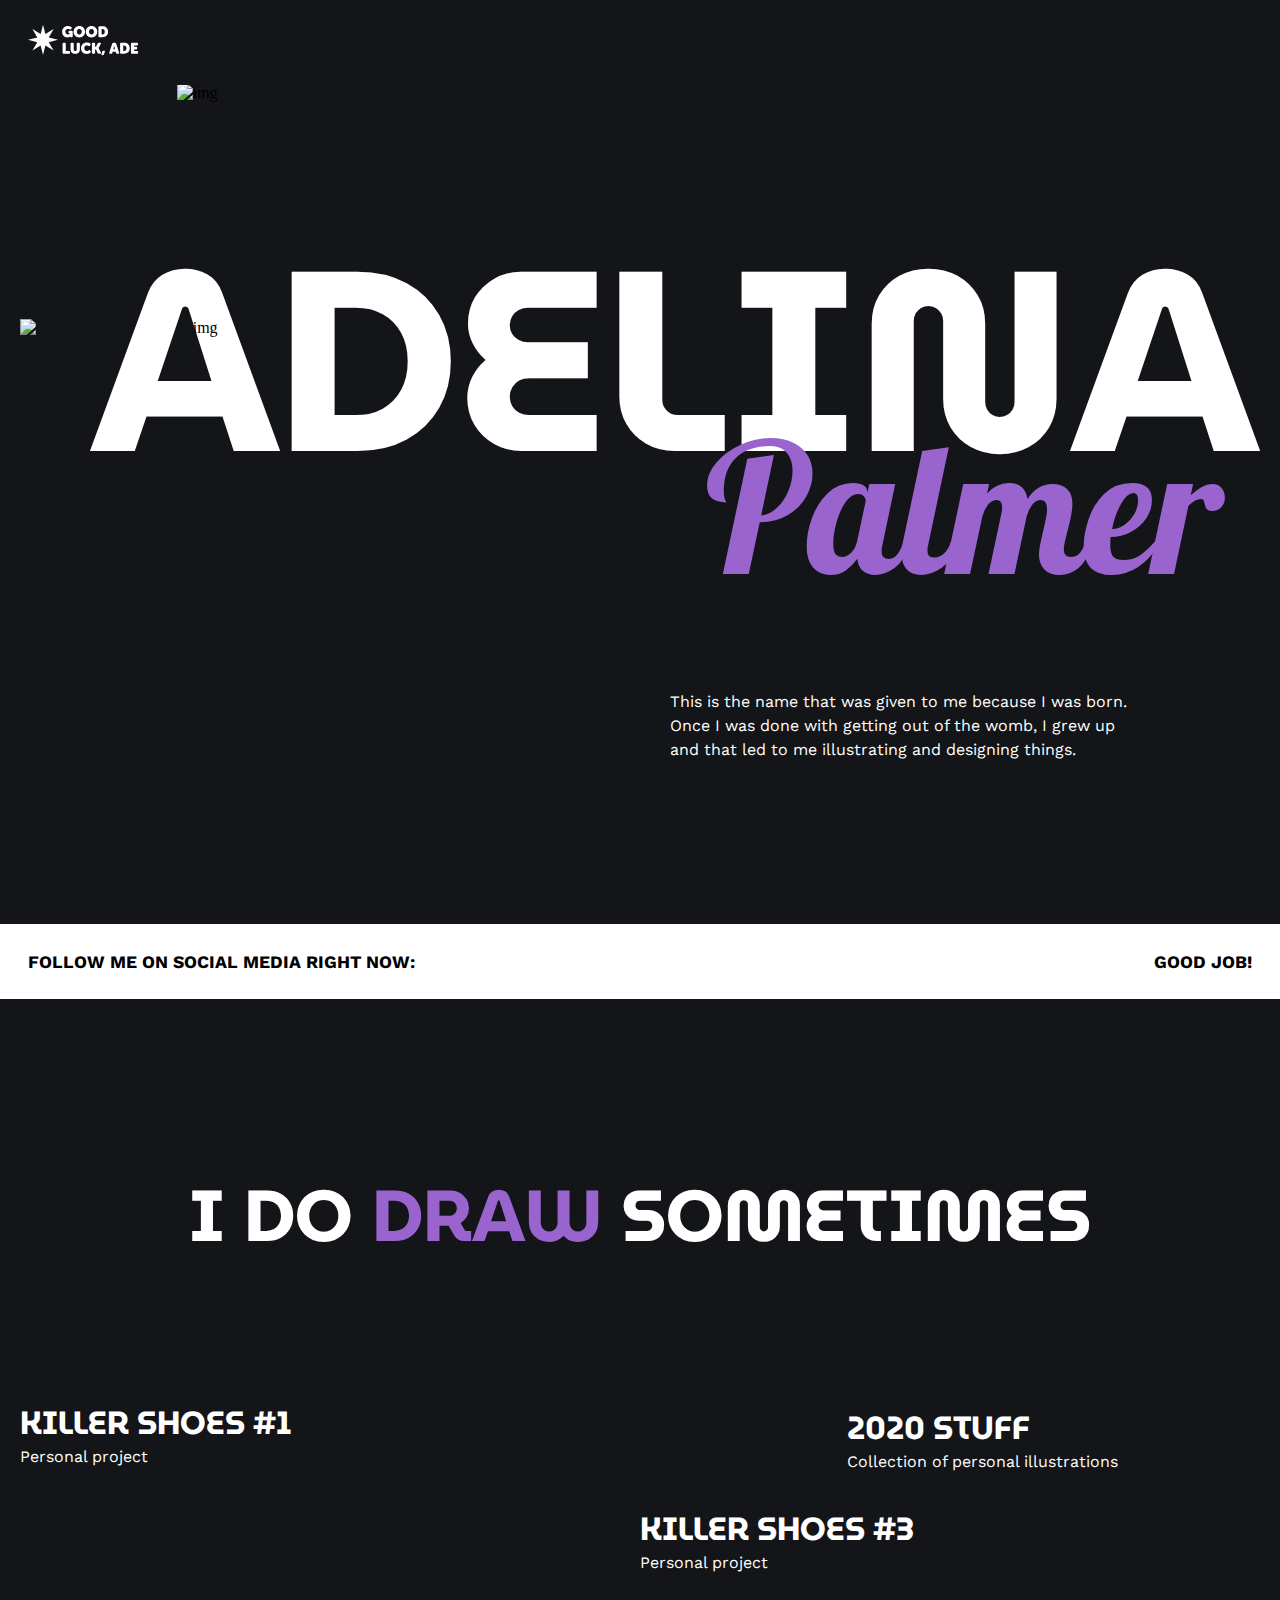
==== Adelina/index.html @ a0f11a7c "Started making the gallery." ====
<!DOCTYPE html>
<html lang="en">
<head>
    <meta charset="UTF-8">
    <meta http-equiv="X-UA-Compatible" content="IE=edge">
    <meta name="viewport" content="width=device-width, initial-scale=1.0">

    <link rel="preconnect" href="https://fonts.googleapis.com">
    <link rel="preconnect" href="https://fonts.gstatic.com" crossorigin>
    <link href="https://fonts.googleapis.com/css2?family=MuseoModerno:wght@900&family=Work+Sans:wght@400;800&family=Lobster&display=swap" rel="stylesheet">

    <script src="https://kit.fontawesome.com/3bc34ec08d.js" crossorigin="anonymous"></script>
    <link rel="stylesheet" href="./styles/main.css">

    <title>Adelina</title>
</head>
<body>
    <header class="header">
        <section class="logo__container">
            <a class="logo__link" href="#">
                <img class="logo" src="./images/logo.svg" alt="logo">
            </a>
        </section>
    </header>
    <main class="main">
        <section class="intro">
            <img class="intro__image" src="https://assets.zyrosite.com/cdn-cgi/image/format=auto,w=861,h=915,fit=scale-down/adelinaposca/commitee-01-AQEjjOBZzGh5oE4w.png" alt="img">
            <h1 class="intro__title">ADELINA</h1>
            <img class="intro__label" src="https://assets.zyrosite.com/adelinaposca/illustrator-A85llvKEW3i1n9kZ.svg" alt="img">
            <h3 class="intro__title-sub">Palmer</h3>
            <p class="intro__text">This is the name that was given to me because I was born. Once I was done with getting out of the womb, I grew up and that led to me illustrating and designing things. </p>
        </section>
        <section class="social">
            <div class="social__container">
                <span class="social__text">
                    Follow me on social media right now:
                    <div class="social__icons">
                        <a class="social__link" href="https://www.twitter.com" target="_blank">
                            <i class="social__icon fa-brands fa-twitter"></i>
                        </a>
                        <a class="social__link" href="https://www.facebook.com" target="_blank">
                            <i class="social__icon fa-brands fa-facebook"></i>
                        </a>
                        <a class="social__link" href="https://www.instagram.com" target="_blank">
                            <i class="social__icon fa-brands fa-instagram"></i>
                        </a>
                    </div>
                </span>
                <span class="social__text">
                    Good job!
                </span>
            </div>
        </section>
        <section class="gallery">
            <div class="gallery__container">
                <h3 class="gallery__title">
                    I do <span class="highlight">draw</span> sometimes
                </h3>
                <div class="gallery__grid">
                    <div class="gallery__image-container">
                        <img class="gallery__image" src="https://assets.zyrosite.com/cdn-cgi/image/format=auto,w=861,h=862,fit=scale-down/adelinaposca/2020-09-23-shoes3_batas1-YX4LL6eb8ZUrlrK1.png" alt="">
                        <h4 class="gallery__image-title">
                            Killer shoes #1
                        </h4>
                        <span class="gallery__image-subtitle">
                            Personal project
                        </span>
                    </div>

                    <div class="gallery__image-container">
                        <img class="gallery__image" src="https://assets.zyrosite.com/cdn-cgi/image/format=auto,w=375,h=535,fit=scale-down/adelinaposca/2020-12-21_ugnes3-0.3x-YKbvwLe2P9HVz1la.png" alt="">
                        <h4 class="gallery__image-title">
                            2020 stuff
                        </h4>
                        <span class="gallery__image-subtitle">
                            Collection of personal illustrations
                        </span>
                    </div>

                    <div class="gallery__image-container">
                        <img class="gallery__image" src="https://assets.zyrosite.com/cdn-cgi/image/format=auto,w=656,h=654,fit=scale-down/adelinaposca/2020-09-23-shoes-_batas3-dWx99ZXZJESo0kQq.png" alt="">
                        <h4 class="gallery__image-title">
                            Killer shoes #3
                        </h4>
                        <span class="gallery__image-subtitle">
                            Personal project
                        </span>
                    </div>
                </div>
            </div>
        </section>
    </main>
</body>
</html>
---- Adelina/styles/main.css ----
* {
  -webkit-box-sizing: border-box;
          box-sizing: border-box;
  padding: 0px;
  margin: 0px;
}

body {
  background-color: #141518;
}

.highlight {
  color: #9a64ce;
}

.header {
  width: 100%;
  position: fixed;
  top: 0;
  background-color: #141518;
  z-index: 10;
}

.main {
  margin: 84px 0 0;
}

.logo {
  width: 100%;
  height: 100%;
}

.logo__container {
  margin: 0 auto;
  padding: 1.5rem .5rem;
  max-width: 1240px;
  width: 100%;
}

.logo__link {
  display: block;
  height: auto;
  width: 111px;
}

.intro {
  max-width: 1240px;
  width: 100%;
  position: relative;
  text-align: center;
  margin: 0 0 20%;
}

@media (min-width: 1240px) {
  .intro {
    display: -ms-grid;
    display: grid;
    height: 680px;
    -ms-grid-columns: .2fr 1fr 1fr 1fr 1fr;
        grid-template-columns: .2fr 1fr 1fr 1fr 1fr;
    -ms-grid-rows: 1fr 1fr 1fr 1.2fr 2fr 1fr 1fr 1fr;
        grid-template-rows: 1fr 1fr 1fr 1.2fr 2fr 1fr 1fr 1fr;
    margin: 0 auto;
  }
}

.intro__image {
  display: block;
  width: 80vw;
  margin: 0 auto;
}

@media (min-width: 1240px) {
  .intro__image {
    width: auto;
    height: 100%;
    -ms-grid-row: 1;
    -ms-grid-row-span: 8;
    -ms-grid-column: 1;
    -ms-grid-column-span: 2;
    grid-area: 1 / 1 / 9 / 3;
  }
}

.intro__title {
  display: inline-block;
  color: #fff;
  position: relative;
  font-family: "MuseoModerno", display;
  font-size: 4rem;
  text-align: center;
  line-height: 1.225;
}

.intro__title:after {
  content: "";
  display: block;
  width: 90px;
  height: 90px;
  position: absolute;
  top: 0%;
  right: -10%;
  background-image: url("https://assets.zyrosite.com/adelinaposca/illustrator-A85llvKEW3i1n9kZ.svg");
  background-size: 90px;
  background-repeat: no-repeat;
}

@media (min-width: 1240px) {
  .intro__title {
    font-size: 16rem;
    -ms-grid-row: 2;
    -ms-grid-row-span: 4;
    -ms-grid-column: 1;
    -ms-grid-column-span: 5;
    grid-area: 2 / 1 / 6 / 6;
    text-align: right;
    line-height: initial;
  }
  .intro__title:after {
    display: none;
  }
}

.intro__title-sub {
  font-size: 4.5rem;
  font-family: "Lobster", cursive;
  font-weight: 400;
  color: #9a64ce;
  text-align: center;
  line-height: 1.225;
  z-index: 2;
}

@media (min-width: 1240px) {
  .intro__title-sub {
    font-size: 11.225rem;
    -ms-grid-row: 5;
    -ms-grid-row-span: 2;
    -ms-grid-column: 4;
    -ms-grid-column-span: 2;
    grid-area: 5 / 4 / 7 / 6;
    line-height: initial;
  }
}

.intro__label {
  display: none;
  z-index: 2;
}

@media (min-width: 1240px) {
  .intro__label {
    display: block;
    height: 75px;
    -ms-grid-row: 4;
    -ms-grid-row-span: 1;
    -ms-grid-column: 1;
    -ms-grid-column-span: 2;
    grid-area: 4 / 1 / 5 / 3;
    -ms-flex-item-align: end;
        -ms-grid-row-align: end;
        align-self: end;
  }
}

.intro__text {
  width: 90%;
  position: relative;
  font-family: "Work Sans", sans-serif;
  color: #fff;
  line-height: 1.5;
  -ms-grid-row: 8;
  -ms-grid-row-span: 1;
  -ms-grid-column: 4;
  -ms-grid-column-span: 2;
  grid-area: 8 / 4 / 9 / 6;
  text-align: center;
  margin: 3rem auto 0;
}

@media (min-width: 1240px) {
  .intro__text {
    width: 80%;
    text-align: initial;
    margin: initial;
  }
}

.intro__text:after {
  content: "";
  display: block;
  width: 60px;
  height: 60px;
  position: absolute;
  bottom: calc(-3rem - 60px);
  right: 50%;
  -webkit-transform: translate(50%, 0);
          transform: translate(50%, 0);
  background-image: url("https://assets.zyrosite.com/adelinaposca/star-YNqoo45262c07xWO.svg");
  background-size: 60px;
  background-repeat: no-repeat;
}

@media (min-width: 1240px) {
  .intro__text:after {
    bottom: 10%;
    right: -17%;
    -webkit-transform: initial;
            transform: initial;
  }
}

.social {
  background-color: #fff;
  margin: 10rem 0 5rem 0;
}

.social__container {
  display: -webkit-box;
  display: -ms-flexbox;
  display: flex;
  -webkit-box-pack: center;
      -ms-flex-pack: center;
          justify-content: center;
  -webkit-box-align: center;
      -ms-flex-align: center;
          align-items: center;
  -webkit-box-pack: justify;
      -ms-flex-pack: justify;
          justify-content: space-between;
  -webkit-box-orient: vertical;
  -webkit-box-direction: normal;
      -ms-flex-direction: column;
          flex-direction: column;
  width: 100%;
  max-width: 1240px;
  margin: 0 auto;
  padding: 1.725rem 0;
}

@media (min-width: 768px) {
  .social__container {
    -webkit-box-align: initial;
        -ms-flex-align: initial;
            align-items: initial;
    -webkit-box-orient: initial;
    -webkit-box-direction: initial;
        -ms-flex-direction: initial;
            flex-direction: initial;
    padding: 1.725rem .5rem;
  }
}

.social__text {
  text-transform: uppercase;
  font-family: "Work Sans", sans-serif;
  font-size: 1.1rem;
  font-weight: bold;
  text-align: center;
}

@media (min-width: 768px) {
  .social__text {
    text-align: initial;
  }
}

.social__icons {
  display: -webkit-box;
  display: -ms-flexbox;
  display: flex;
  -webkit-box-pack: center;
      -ms-flex-pack: center;
          justify-content: center;
  gap: 1.725rem;
  margin: 2rem 0;
}

@media (min-width: 768px) {
  .social__icons {
    display: -webkit-inline-box;
    display: -ms-inline-flexbox;
    display: inline-flex;
    margin: 0 0 0 1.725rem;
  }
}

.social__link {
  color: #141518;
  -webkit-transition: .5s ease-in-out;
  transition: .5s ease-in-out;
}

.social__link:hover {
  color: #424650;
}

.gallery {
  margin: 10rem 0 2.5rem 0;
}

.gallery__container {
  width: 100%;
  max-width: 1240px;
  margin: 0 auto;
}

.gallery__title {
  color: #fff;
  font-family: "MuseoModerno", display;
  text-transform: uppercase;
  font-size: 2rem;
  text-align: center;
  position: relative;
}

@media (min-width: 768px) {
  .gallery__title {
    font-size: 4.5rem;
  }
}

.gallery__title:after {
  content: "";
  display: block;
  width: 130px;
  height: 62px;
  margin: 0 auto;
  background-image: url("https://assets.zyrosite.com/adelinaposca/wow-AVLBBqgLerc4oP1J.svg");
  background-size: 130px;
  background-repeat: no-repeat;
}

@media (min-width: 768px) {
  .gallery__title:after {
    position: absolute;
    bottom: -19%;
    right: 7%;
    margin: initial;
  }
}

.gallery__grid {
  display: -ms-grid;
  display: grid;
  -ms-grid-columns: (1fr)[12];
      grid-template-columns: repeat(12, 1fr);
  -ms-grid-rows: .1fr 1fr 1fr .1fr 1fr 1fr 1fr 1fr;
      grid-template-rows: .1fr 1fr 1fr .1fr 1fr 1fr 1fr 1fr;
  margin: 6rem 0;
}

.gallery__image {
  width: 100%;
  height: auto;
}

.gallery__image-container:first-of-type {
  -ms-grid-row: 1;
  -ms-grid-row-span: 3;
  -ms-grid-column: 1;
  -ms-grid-column-span: 7;
  grid-area: 1 / 1 / 4 / 8;
  position: relative;
}

.gallery__image-container:first-of-type:after {
  content: "";
  display: block;
  width: 80px;
  height: 80px;
  position: absolute;
  top: 5%;
  right: 0%;
  -webkit-transform: translate(50%, 0);
          transform: translate(50%, 0);
  background-image: url("https://assets.zyrosite.com/adelinaposca/star-YNqoo45262c07xWO.svg");
  background-size: 80px;
  background-repeat: no-repeat;
}

.gallery__image-container:nth-of-type(2) {
  -ms-grid-row: 2;
  -ms-grid-row-span: 2;
  -ms-grid-column: 9;
  -ms-grid-column-span: 4;
  grid-area: 2 / 9 / 4 / 13;
}

.gallery__image-container:nth-of-type(3) {
  -ms-grid-row: 5;
  -ms-grid-row-span: 3;
  -ms-grid-column: 7;
  -ms-grid-column-span: 6;
  grid-area: 5 / 7 / 8 / 13;
}

.gallery__image-title {
  color: #fff;
  font-family: "MuseoModerno", display;
  text-transform: uppercase;
  font-size: 2rem;
  line-height: 1.5;
  margin: .725rem 0 0;
}

.gallery__image-subtitle {
  color: #fff;
  font-family: "Work Sans", sans-serif;
}
/*# sourceMappingURL=main.css.map */
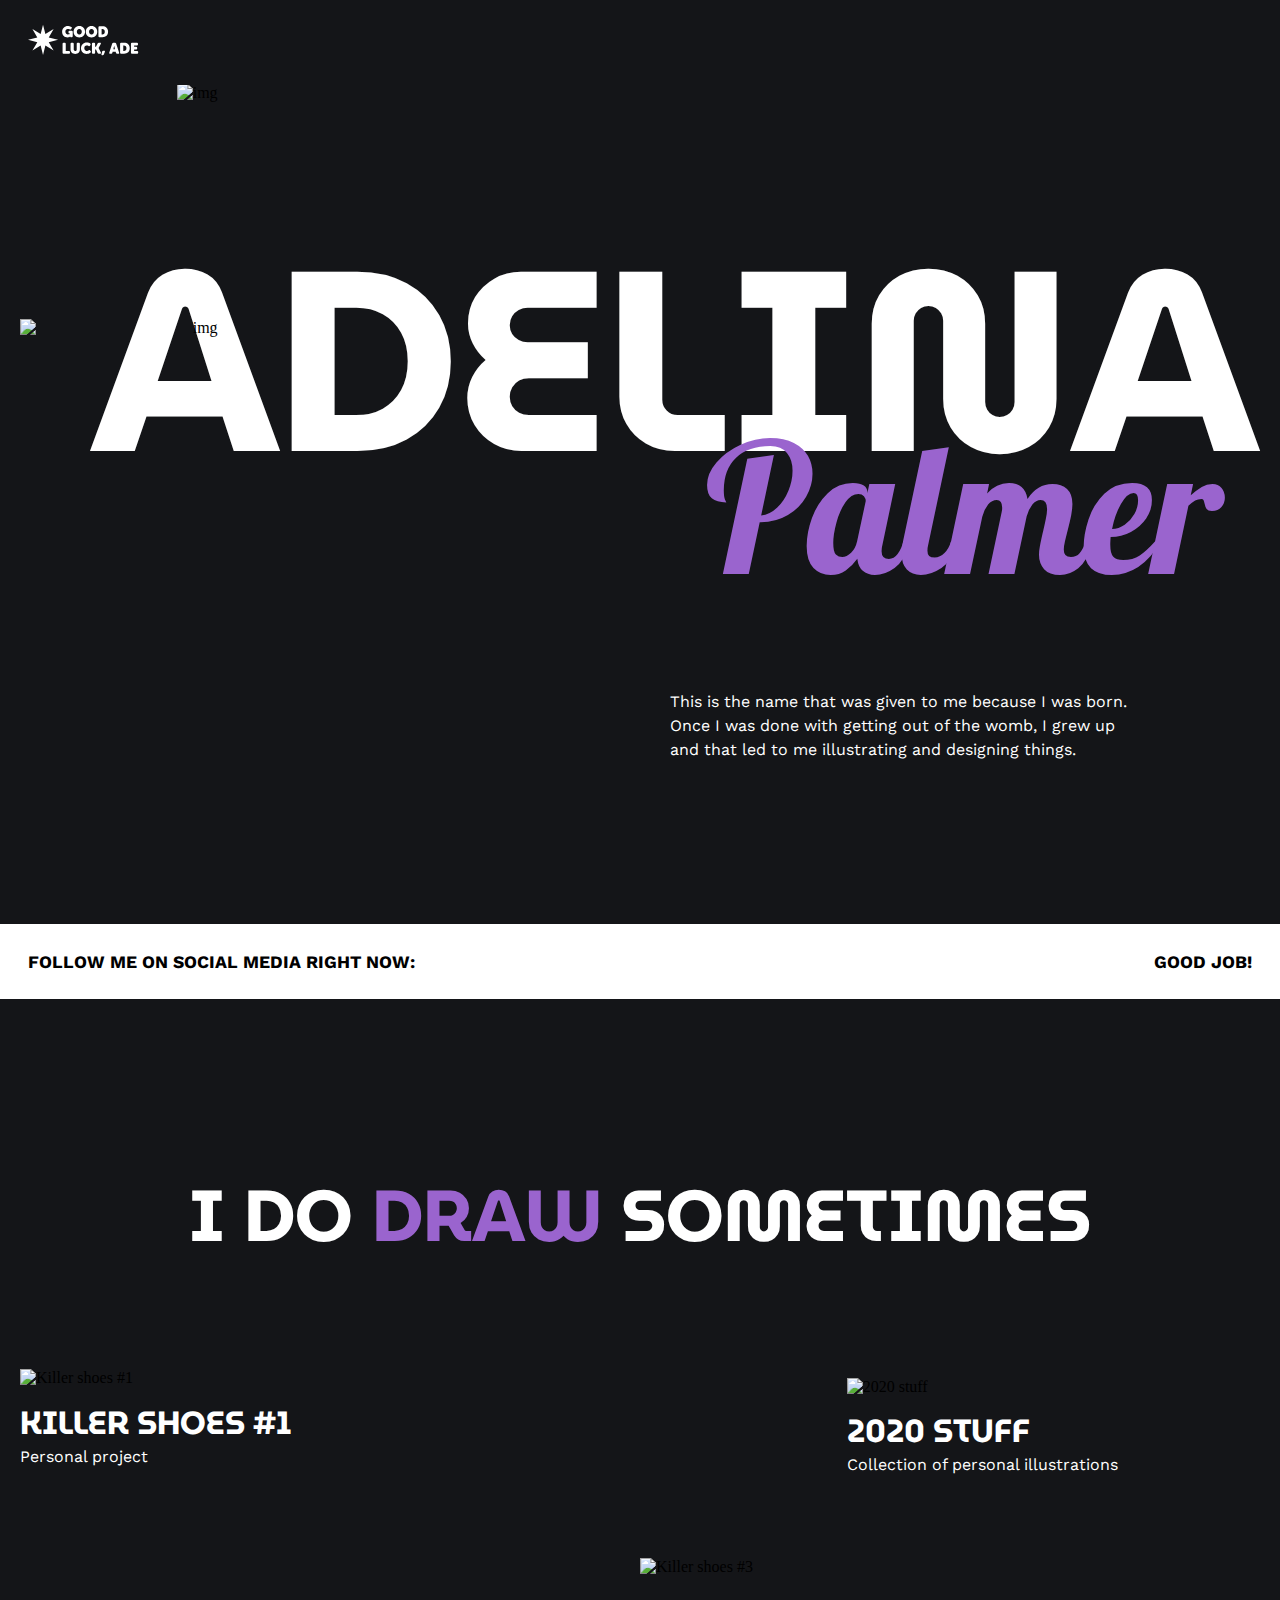
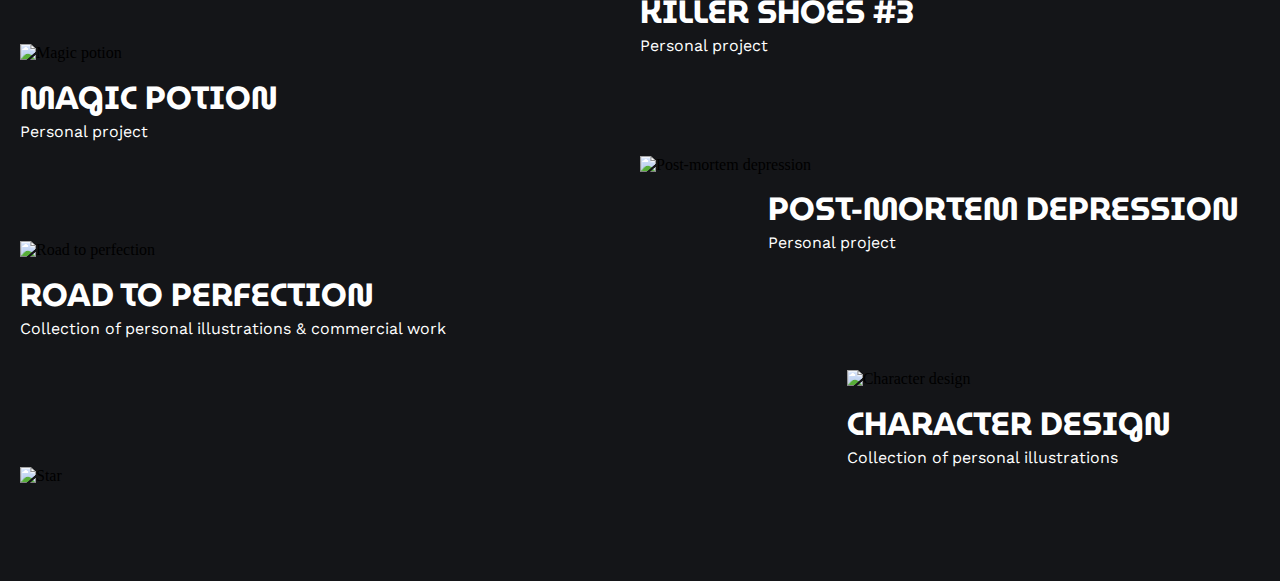
==== commit 89a654c4: "Finished the desktop gallery." ====
--- a/Adelina/index.html
+++ b/Adelina/index.html
@@ -58,7 +58,7 @@
                 </h3>
                 <div class="gallery__grid">
                     <div class="gallery__image-container">
-                        <img class="gallery__image" src="https://assets.zyrosite.com/cdn-cgi/image/format=auto,w=861,h=862,fit=scale-down/adelinaposca/2020-09-23-shoes3_batas1-YX4LL6eb8ZUrlrK1.png" alt="">
+                        <img class="gallery__image" src="https://assets.zyrosite.com/cdn-cgi/image/format=auto,w=861,h=862,fit=scale-down/adelinaposca/2020-09-23-shoes3_batas1-YX4LL6eb8ZUrlrK1.png" alt="Killer shoes #1">
                         <h4 class="gallery__image-title">
                             Killer shoes #1
                         </h4>
@@ -68,7 +68,7 @@
                     </div>
 
                     <div class="gallery__image-container">
-                        <img class="gallery__image" src="https://assets.zyrosite.com/cdn-cgi/image/format=auto,w=375,h=535,fit=scale-down/adelinaposca/2020-12-21_ugnes3-0.3x-YKbvwLe2P9HVz1la.png" alt="">
+                        <img class="gallery__image" src="https://assets.zyrosite.com/cdn-cgi/image/format=auto,w=375,h=535,fit=scale-down/adelinaposca/2020-12-21_ugnes3-0.3x-YKbvwLe2P9HVz1la.png" alt="2020 stuff">
                         <h4 class="gallery__image-title">
                             2020 stuff
                         </h4>
@@ -78,7 +78,7 @@
                     </div>
 
                     <div class="gallery__image-container">
-                        <img class="gallery__image" src="https://assets.zyrosite.com/cdn-cgi/image/format=auto,w=656,h=654,fit=scale-down/adelinaposca/2020-09-23-shoes-_batas3-dWx99ZXZJESo0kQq.png" alt="">
+                        <img class="gallery__image" src="https://assets.zyrosite.com/cdn-cgi/image/format=auto,w=656,h=654,fit=scale-down/adelinaposca/2020-09-23-shoes-_batas3-dWx99ZXZJESo0kQq.png" alt="Killer shoes #3">
                         <h4 class="gallery__image-title">
                             Killer shoes #3
                         </h4>
@@ -86,6 +86,48 @@
                             Personal project
                         </span>
                     </div>
+
+                    <div class="gallery__image-container">
+                        <img class="gallery__image" src="https://assets.zyrosite.com/cdn-cgi/image/format=auto,w=656,h=657,fit=scale-down/adelinaposca/ranka-m7VZZWz5Q5CQRzzj.png" alt="Magic potion">
+                        <h4 class="gallery__image-title">
+                            Magic potion
+                        </h4>
+                        <span class="gallery__image-subtitle">
+                            Personal project
+                        </span>
+                    </div>
+
+                    <div class="gallery__image-container">
+                        <img class="gallery__image" src="https://assets.zyrosite.com/cdn-cgi/image/format=auto,w=656,h=655,fit=scale-down/adelinaposca/postmortem1-dJoOOXpoLyhGKWNK.png" alt="Post-mortem depression">
+                        <h4 class="gallery__image-title">
+                            Post-mortem depression
+                        </h4>
+                        <span class="gallery__image-subtitle">
+                            Personal project
+                        </span>
+                    </div>
+
+                    <div class="gallery__image-container">
+                        <img class="gallery__image" src="https://assets.zyrosite.com/cdn-cgi/image/format=auto,w=861,h=1030,fit=scale-down/adelinaposca/perfection-01-m2WPPvLj2rt9MrW3.png" alt="Road to perfection">
+                        <h4 class="gallery__image-title">
+                            Road to perfection
+                        </h4>
+                        <span class="gallery__image-subtitle">
+                            Collection of personal illustrations & commercial work
+                        </span>
+                    </div>
+
+                    <div class="gallery__image-container">
+                        <img class="gallery__image" src="https://assets.zyrosite.com/cdn-cgi/image/format=auto,w=375,h=375,fit=scale-down/adelinaposca/2019-11-04-horny-AoPQQOjeXbhOEXM6.png" alt="Character design">
+                        <h4 class="gallery__image-title">
+                            Character design
+                        </h4>
+                        <span class="gallery__image-subtitle">
+                            Collection of personal illustrations
+                        </span>
+                    </div>
+
+                    <img class="gallery__image gallery__image--star" src="https://assets.zyrosite.com/adelinaposca/star-YNqoo45262c07xWO.svg" alt="Star">
                 </div>
             </div>
         </section>
--- a/Adelina/styles/main.css
+++ b/Adelina/styles/main.css
@@ -345,14 +345,26 @@
   display: grid;
   -ms-grid-columns: (1fr)[12];
       grid-template-columns: repeat(12, 1fr);
-  -ms-grid-rows: .1fr 1fr 1fr .1fr 1fr 1fr 1fr 1fr;
-      grid-template-rows: .1fr 1fr 1fr .1fr 1fr 1fr 1fr 1fr;
+  -ms-grid-rows: .1fr 1fr 1fr .1fr 1fr 1fr .3fr 1fr 1.5fr 1fr .125fr .1fr;
+      grid-template-rows: .1fr 1fr 1fr .1fr 1fr 1fr .3fr 1fr 1.5fr 1fr .125fr .1fr;
   margin: 6rem 0;
 }
 
 .gallery__image {
   width: 100%;
   height: auto;
+}
+
+.gallery__image--star {
+  width: 60px;
+  -ms-grid-row: 12;
+  -ms-grid-column: 1;
+  -ms-grid-column-span: 7;
+  grid-area: 12 / 1 / 12 / 8;
+}
+
+.gallery__image-container {
+  position: relative;
 }
 
 .gallery__image-container:first-of-type {
@@ -361,7 +373,6 @@
   -ms-grid-column: 1;
   -ms-grid-column-span: 7;
   grid-area: 1 / 1 / 4 / 8;
-  position: relative;
 }
 
 .gallery__image-container:first-of-type:after {
@@ -393,6 +404,118 @@
   -ms-grid-column: 7;
   -ms-grid-column-span: 6;
   grid-area: 5 / 7 / 8 / 13;
+}
+
+.gallery__image-container:nth-of-type(3):after {
+  content: "";
+  display: block;
+  width: 80px;
+  height: 80px;
+  position: absolute;
+  top: 0;
+  right: 12%;
+  -webkit-transform: translate(0, -50%);
+          transform: translate(0, -50%);
+  background-image: url("https://assets.zyrosite.com/adelinaposca/star-YNqoo45262c07xWO.svg");
+  background-size: 80px;
+  background-repeat: no-repeat;
+}
+
+.gallery__image-container:nth-of-type(4) {
+  -ms-grid-row: 6;
+  -ms-grid-row-span: 2;
+  -ms-grid-column: 1;
+  -ms-grid-column-span: 5;
+  grid-area: 6 / 1 / 8 / 6;
+}
+
+.gallery__image-container:nth-of-type(4):after {
+  content: "";
+  display: block;
+  width: 80px;
+  height: 80px;
+  position: absolute;
+  top: 5%;
+  right: 0%;
+  -webkit-transform: translate(50%, 0);
+          transform: translate(50%, 0);
+  background-image: url("https://assets.zyrosite.com/adelinaposca/star-YNqoo45262c07xWO.svg");
+  background-size: 80px;
+  background-repeat: no-repeat;
+}
+
+.gallery__image-container:nth-of-type(5) {
+  -ms-grid-row: 8;
+  -ms-grid-row-span: 2;
+  -ms-grid-column: 7;
+  -ms-grid-column-span: 6;
+  grid-area: 8 / 7 / 10 / 13;
+}
+
+.gallery__image-container:nth-of-type(5):after {
+  content: "";
+  display: block;
+  width: 35px;
+  height: 35px;
+  position: absolute;
+  top: 0%;
+  right: 4%;
+  -webkit-transform: translate(0, -50%);
+          transform: translate(0, -50%);
+  background-image: url("https://assets.zyrosite.com/adelinaposca/star-YNqoo45262c07xWO.svg");
+  background-size: 35px;
+  background-repeat: no-repeat;
+}
+
+.gallery__image-container:nth-of-type(5) .gallery__image-title,
+.gallery__image-container:nth-of-type(5) .gallery__image-subtitle {
+  padding: 0 0 0 8rem;
+}
+
+.gallery__image-container:nth-of-type(6) {
+  -ms-grid-row: 9;
+  -ms-grid-row-span: 2;
+  -ms-grid-column: 1;
+  -ms-grid-column-span: 7;
+  grid-area: 9 / 1 / 11 / 8;
+}
+
+.gallery__image-container:nth-of-type(6):before {
+  content: "";
+  display: block;
+  width: 80px;
+  height: 80px;
+  position: absolute;
+  top: 0%;
+  right: 8.7%;
+  -webkit-transform: translate(0, -50%);
+          transform: translate(0, -50%);
+  background-image: url("https://assets.zyrosite.com/adelinaposca/star-YNqoo45262c07xWO.svg");
+  background-size: 80px;
+  background-repeat: no-repeat;
+}
+
+.gallery__image-container:nth-of-type(6):after {
+  content: "";
+  display: block;
+  width: 180px;
+  height: 105px;
+  position: absolute;
+  bottom: 31%;
+  right: 0%;
+  -webkit-transform: translate(50%, 0);
+          transform: translate(50%, 0);
+  background-image: url("https://assets.zyrosite.com/adelinaposca/tellme-A85ljkXpjZcWB9LJ.svg");
+  background-size: 180px;
+  background-repeat: no-repeat;
+}
+
+.gallery__image-container:nth-of-type(7) {
+  -ms-grid-row: 10;
+  -ms-grid-row-span: 2;
+  -ms-grid-column: 9;
+  -ms-grid-column-span: 4;
+  grid-area: 10 / 9 / 12 / 13;
 }
 
 .gallery__image-title {
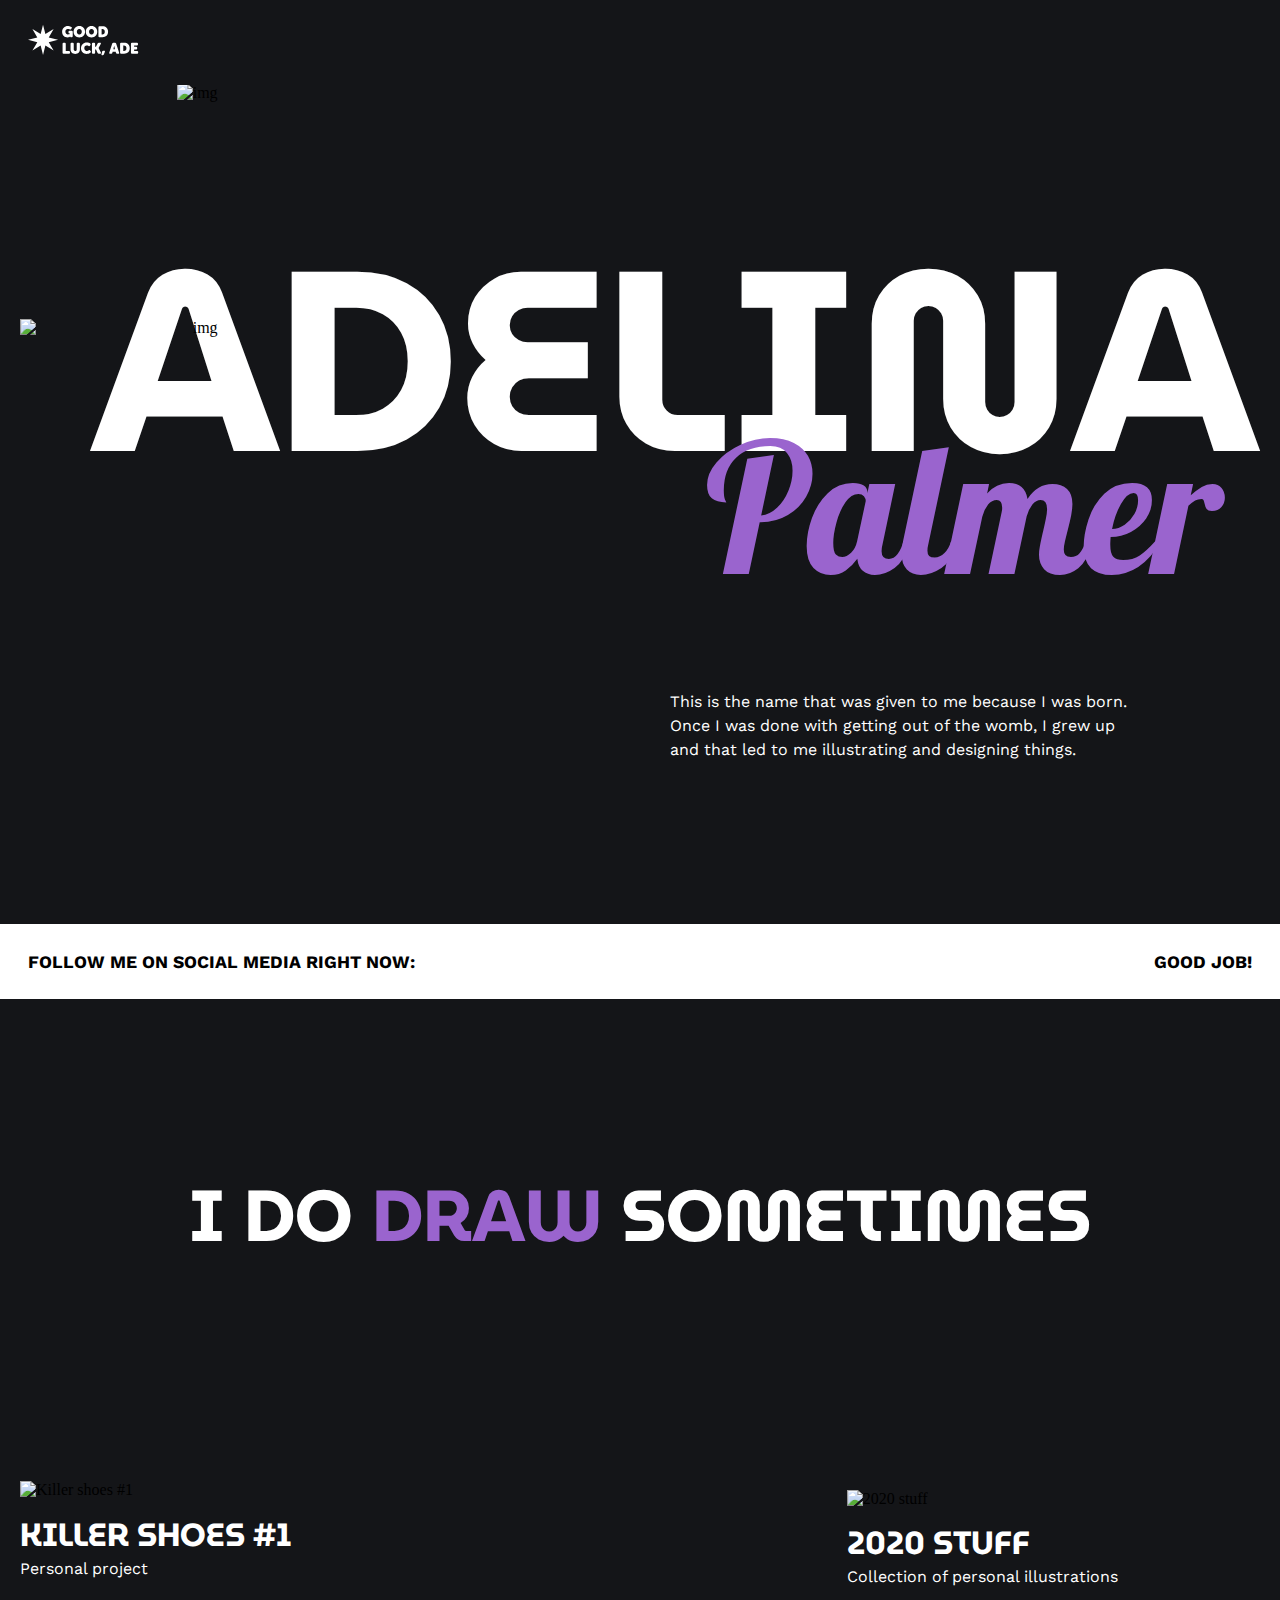
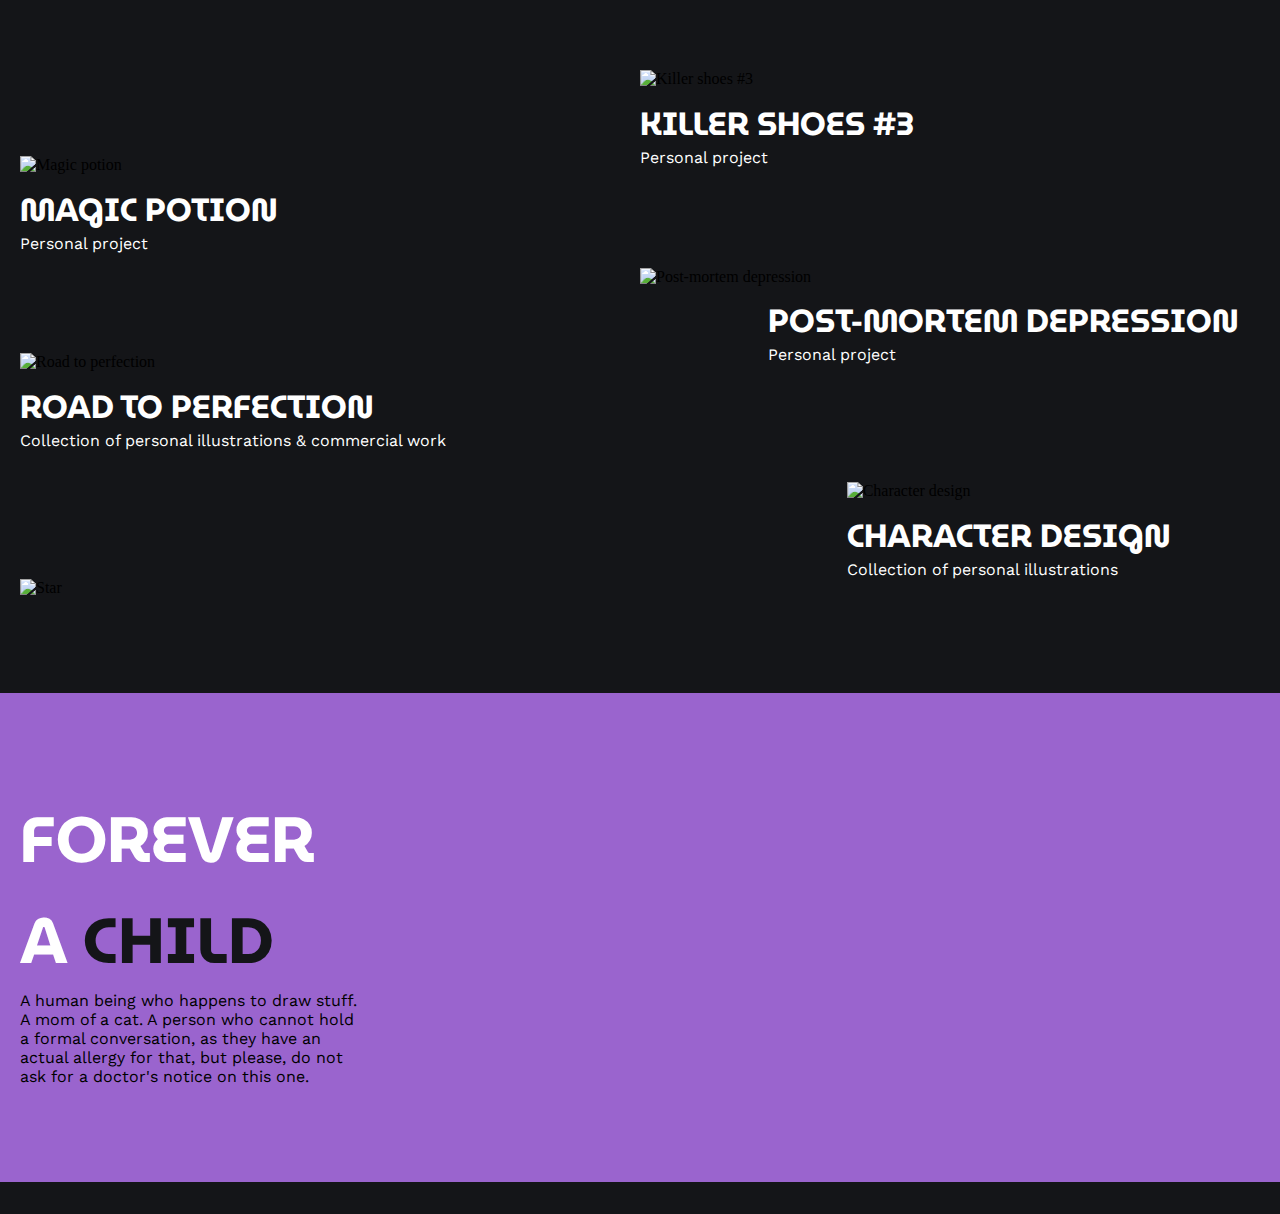
==== commit 5b1d25fa: "Made the gallery responsive and started working on the about section." ====
--- a/Adelina/index.html
+++ b/Adelina/index.html
@@ -131,6 +131,22 @@
                 </div>
             </div>
         </section>
+        <section class="about">
+            <div class="about-container">
+                <div class="about-me">
+                    <h2 class="about-me__title">
+                        Forever a <span class="highlight-black">child</span>
+                    </h2>
+                    <p class="about-me__desc">
+                        A human being who happens to draw stuff. 
+                        A mom of a cat. 
+                        A person who cannot hold a formal conversation, 
+                        as they have an actual allergy for that, 
+                        but please, do not ask for a doctor's notice on this one.
+                    </p>
+                </div>
+            </div>
+        </section>
     </main>
 </body>
 </html>--- a/Adelina/styles/main.css
+++ b/Adelina/styles/main.css
@@ -1,3 +1,21 @@
+.gallery__image-container:first-of-type:after, .gallery__image-container:nth-of-type(3):after, .gallery__image-container:nth-of-type(4):after, .gallery__image-container:nth-of-type(5):after, .gallery__image-container:nth-of-type(6):before, .intro__text:after {
+  content: "";
+  display: block;
+  position: absolute;
+  background-image: url("https://assets.zyrosite.com/adelinaposca/star-YNqoo45262c07xWO.svg");
+  background-repeat: no-repeat;
+}
+
+.gallery__image-container:first-of-type:after, .gallery__image-container:nth-of-type(3):after, .gallery__image-container:nth-of-type(4):after, .gallery__image-container:nth-of-type(5):after, .gallery__image-container:nth-of-type(6):before {
+  display: none;
+}
+
+@media (min-width: 1240px) {
+  .gallery__image-container:first-of-type:after, .gallery__image-container:nth-of-type(3):after, .gallery__image-container:nth-of-type(4):after, .gallery__image-container:nth-of-type(5):after, .gallery__image-container:nth-of-type(6):before {
+    display: block;
+  }
+}
+
 * {
   -webkit-box-sizing: border-box;
           box-sizing: border-box;
@@ -11,6 +29,10 @@
 
 .highlight {
   color: #9a64ce;
+}
+
+.highlight-black {
+  color: #141518;
 }
 
 .header {
@@ -187,18 +209,13 @@
 }
 
 .intro__text:after {
-  content: "";
-  display: block;
   width: 60px;
   height: 60px;
-  position: absolute;
   bottom: calc(-3rem - 60px);
   right: 50%;
   -webkit-transform: translate(50%, 0);
           transform: translate(50%, 0);
-  background-image: url("https://assets.zyrosite.com/adelinaposca/star-YNqoo45262c07xWO.svg");
   background-size: 60px;
-  background-repeat: no-repeat;
 }
 
 @media (min-width: 1240px) {
@@ -296,7 +313,13 @@
 }
 
 .gallery {
-  margin: 10rem 0 2.5rem 0;
+  margin: 2.5rem 0;
+}
+
+@media (min-width: 1240px) {
+  .gallery {
+    margin: 10rem 0 2.5rem 0;
+  }
 }
 
 .gallery__container {
@@ -312,6 +335,7 @@
   font-size: 2rem;
   text-align: center;
   position: relative;
+  padding: 0 0 7rem;
 }
 
 @media (min-width: 768px) {
@@ -323,17 +347,21 @@
 .gallery__title:after {
   content: "";
   display: block;
+  position: absolute;
+  background-image: url("https://assets.zyrosite.com/adelinaposca/wow-AVLBBqgLerc4oP1J.svg");
+  background-repeat: no-repeat;
   width: 130px;
   height: 62px;
-  margin: 0 auto;
-  background-image: url("https://assets.zyrosite.com/adelinaposca/wow-AVLBBqgLerc4oP1J.svg");
+  margin: 2rem auto;
   background-size: 130px;
-  background-repeat: no-repeat;
+  bottom: 0;
+  left: 50%;
+  -webkit-transform: translate(-50%, 0);
+          transform: translate(-50%, 0);
 }
 
 @media (min-width: 768px) {
   .gallery__title:after {
-    position: absolute;
     bottom: -19%;
     right: 7%;
     margin: initial;
@@ -341,13 +369,20 @@
 }
 
 .gallery__grid {
-  display: -ms-grid;
-  display: grid;
-  -ms-grid-columns: (1fr)[12];
-      grid-template-columns: repeat(12, 1fr);
-  -ms-grid-rows: .1fr 1fr 1fr .1fr 1fr 1fr .3fr 1fr 1.5fr 1fr .125fr .1fr;
-      grid-template-rows: .1fr 1fr 1fr .1fr 1fr 1fr .3fr 1fr 1.5fr 1fr .125fr .1fr;
-  margin: 6rem 0;
+  padding: 0 1rem;
+}
+
+@media (min-width: 1240px) {
+  .gallery__grid {
+    display: -ms-grid;
+    display: grid;
+    -ms-grid-columns: (1fr)[12];
+        grid-template-columns: repeat(12, 1fr);
+    -ms-grid-rows: .1fr 1fr 1fr .1fr 1fr 1fr .3fr 1fr 1.5fr 1fr .125fr .1fr;
+        grid-template-rows: .1fr 1fr 1fr .1fr 1fr 1fr .3fr 1fr 1.5fr 1fr .125fr .1fr;
+    margin: 6rem 0;
+    padding: 0;
+  }
 }
 
 .gallery__image {
@@ -365,6 +400,13 @@
 
 .gallery__image-container {
   position: relative;
+  margin: 0 0 5rem;
+}
+
+@media (min-width: 1240px) {
+  .gallery__image-container {
+    margin: 0;
+  }
 }
 
 .gallery__image-container:first-of-type {
@@ -376,18 +418,13 @@
 }
 
 .gallery__image-container:first-of-type:after {
-  content: "";
-  display: block;
   width: 80px;
   height: 80px;
-  position: absolute;
   top: 5%;
   right: 0%;
   -webkit-transform: translate(50%, 0);
           transform: translate(50%, 0);
-  background-image: url("https://assets.zyrosite.com/adelinaposca/star-YNqoo45262c07xWO.svg");
   background-size: 80px;
-  background-repeat: no-repeat;
 }
 
 .gallery__image-container:nth-of-type(2) {
@@ -407,18 +444,13 @@
 }
 
 .gallery__image-container:nth-of-type(3):after {
-  content: "";
-  display: block;
   width: 80px;
   height: 80px;
-  position: absolute;
   top: 0;
   right: 12%;
   -webkit-transform: translate(0, -50%);
           transform: translate(0, -50%);
-  background-image: url("https://assets.zyrosite.com/adelinaposca/star-YNqoo45262c07xWO.svg");
   background-size: 80px;
-  background-repeat: no-repeat;
 }
 
 .gallery__image-container:nth-of-type(4) {
@@ -430,18 +462,13 @@
 }
 
 .gallery__image-container:nth-of-type(4):after {
-  content: "";
-  display: block;
   width: 80px;
   height: 80px;
-  position: absolute;
   top: 5%;
   right: 0%;
   -webkit-transform: translate(50%, 0);
           transform: translate(50%, 0);
-  background-image: url("https://assets.zyrosite.com/adelinaposca/star-YNqoo45262c07xWO.svg");
   background-size: 80px;
-  background-repeat: no-repeat;
 }
 
 .gallery__image-container:nth-of-type(5) {
@@ -453,23 +480,20 @@
 }
 
 .gallery__image-container:nth-of-type(5):after {
-  content: "";
-  display: block;
   width: 35px;
   height: 35px;
-  position: absolute;
   top: 0%;
   right: 4%;
   -webkit-transform: translate(0, -50%);
           transform: translate(0, -50%);
-  background-image: url("https://assets.zyrosite.com/adelinaposca/star-YNqoo45262c07xWO.svg");
   background-size: 35px;
-  background-repeat: no-repeat;
-}
-
-.gallery__image-container:nth-of-type(5) .gallery__image-title,
-.gallery__image-container:nth-of-type(5) .gallery__image-subtitle {
-  padding: 0 0 0 8rem;
+}
+
+@media (min-width: 1240px) {
+  .gallery__image-container:nth-of-type(5) .gallery__image-title,
+  .gallery__image-container:nth-of-type(5) .gallery__image-subtitle {
+    padding: 0 0 0 8rem;
+  }
 }
 
 .gallery__image-container:nth-of-type(6) {
@@ -481,33 +505,34 @@
 }
 
 .gallery__image-container:nth-of-type(6):before {
-  content: "";
-  display: block;
   width: 80px;
   height: 80px;
-  position: absolute;
   top: 0%;
   right: 8.7%;
   -webkit-transform: translate(0, -50%);
           transform: translate(0, -50%);
-  background-image: url("https://assets.zyrosite.com/adelinaposca/star-YNqoo45262c07xWO.svg");
   background-size: 80px;
-  background-repeat: no-repeat;
 }
 
 .gallery__image-container:nth-of-type(6):after {
   content: "";
-  display: block;
+  display: none;
+  position: absolute;
+  background-image: url("https://assets.zyrosite.com/adelinaposca/tellme-A85ljkXpjZcWB9LJ.svg");
+  background-repeat: no-repeat;
   width: 180px;
   height: 105px;
-  position: absolute;
   bottom: 31%;
   right: 0%;
   -webkit-transform: translate(50%, 0);
           transform: translate(50%, 0);
-  background-image: url("https://assets.zyrosite.com/adelinaposca/tellme-A85ljkXpjZcWB9LJ.svg");
   background-size: 180px;
-  background-repeat: no-repeat;
+}
+
+@media (min-width: 1240px) {
+  .gallery__image-container:nth-of-type(6):after {
+    display: block;
+  }
 }
 
 .gallery__image-container:nth-of-type(7) {
@@ -522,13 +547,54 @@
   color: #fff;
   font-family: "MuseoModerno", display;
   text-transform: uppercase;
-  font-size: 2rem;
+  font-size: 1.5rem;
   line-height: 1.5;
   margin: .725rem 0 0;
+}
+
+@media (min-width: 768px) {
+  .gallery__image-title {
+    font-size: 2rem;
+  }
 }
 
 .gallery__image-subtitle {
   color: #fff;
   font-family: "Work Sans", sans-serif;
 }
+
+.about {
+  width: 100%;
+  background-color: #9a64ce;
+  margin: 2rem 0;
+  padding: 6rem 0;
+}
+
+.about-container {
+  display: -webkit-box;
+  display: -ms-flexbox;
+  display: flex;
+  width: 100%;
+  max-width: 1240px;
+  margin: 0 auto;
+  -webkit-box-pack: justify;
+      -ms-flex-pack: justify;
+          justify-content: space-between;
+}
+
+.about-me {
+  -ms-flex-preferred-size: 28%;
+      flex-basis: 28%;
+}
+
+.about-me__title {
+  color: #fff;
+  font-size: 4rem;
+  font-family: "MuseoModerno", display;
+  text-transform: uppercase;
+}
+
+.about-me__desc {
+  font-family: "Work Sans", sans-serif;
+}
 /*# sourceMappingURL=main.css.map */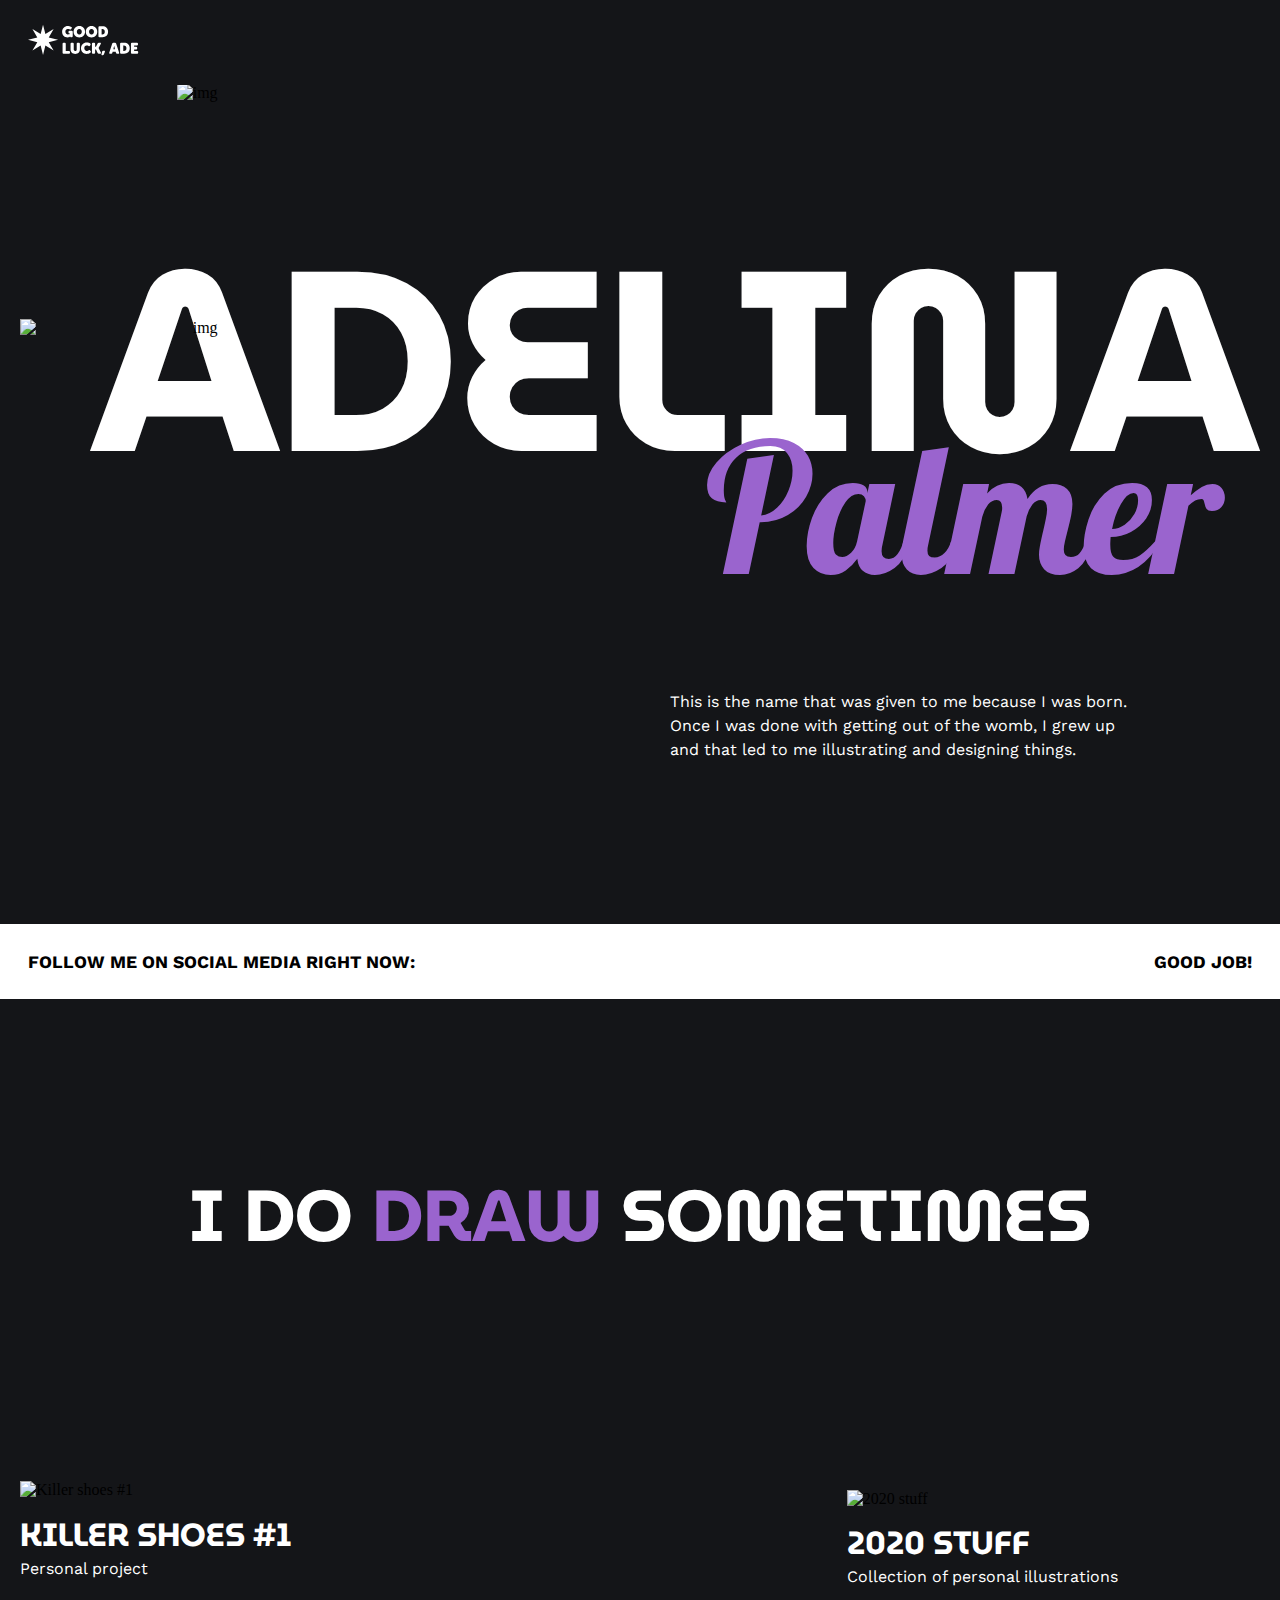
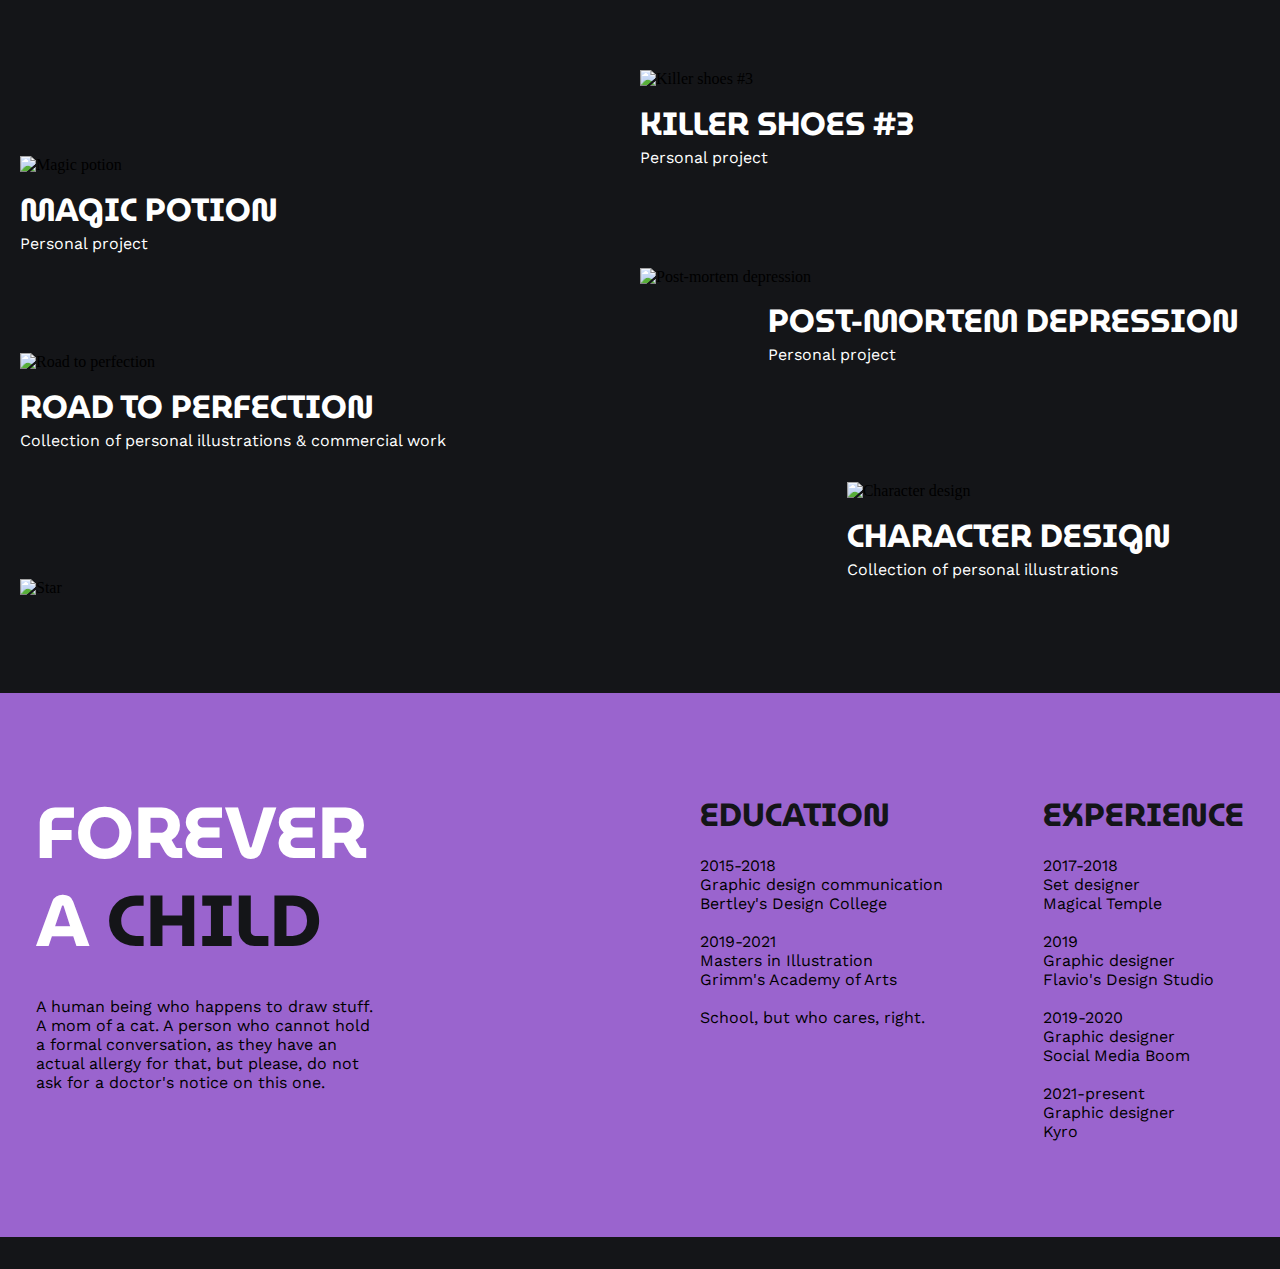
==== commit a1bc4556: "Finished the about section." ====
--- a/Adelina/index.html
+++ b/Adelina/index.html
@@ -145,6 +145,65 @@
                         but please, do not ask for a doctor's notice on this one.
                     </p>
                 </div>
+                <div class="about-container__inner">
+                    <div class="about-education">
+                        <h4 class="about-education__title">
+                            Education
+                        </h4>
+                        <p class="about-education__text">
+                            2015-2018
+                            <br>
+                            Graphic design communication
+                            <br>
+                            Bertley's Design College
+                            <br>
+                            <br>
+                            2019-2021
+                            <br>
+                            Masters in Illustration
+                            <br>
+                            Grimm's Academy of Arts
+                            <br>
+                            <br>
+                            School, but who cares, right.
+                        </p>
+                        <img class="about-education__image" src="https://assets.zyrosite.com/adelinaposca/educated2-Aq2Qzv9rxQclyBZ3.svg" alt="">
+                    </div>
+                    <div class="about-experience">
+                        <h4 class="about-experience__title">
+                            Experience
+                        </h4>
+                        <p class="about-experience__text">
+                            2017-2018
+                            <br>
+                            Set designer
+                            <br>
+                            Magical Temple
+                            <br>
+                            <br>                        
+                            2019
+                            <br>
+                            Graphic designer
+                            <br>
+                            Flavio's Design Studio
+                            <br>
+                            <br>
+                            2019-2020
+                            <br>
+                            Graphic designer
+                            <br>
+                            Social Media Boom
+                            <br>
+                            <br>
+                            2021-present
+                            <br>
+                            Graphic designer
+                            <br>
+                            Kyro
+                            <br>
+                        </p>
+                    </div>
+                </div>
             </div>
         </section>
     </main>
--- a/Adelina/styles/main.css
+++ b/Adelina/styles/main.css
@@ -577,24 +577,106 @@
   width: 100%;
   max-width: 1240px;
   margin: 0 auto;
+  padding: 0 1rem;
   -webkit-box-pack: justify;
       -ms-flex-pack: justify;
           justify-content: space-between;
+  -webkit-box-orient: vertical;
+  -webkit-box-direction: normal;
+      -ms-flex-direction: column;
+          flex-direction: column;
+  gap: 5rem;
+}
+
+.about-container__inner {
+  width: 100%;
+  display: -webkit-box;
+  display: -ms-flexbox;
+  display: flex;
+  gap: 1rem;
+  padding: initial;
+}
+
+@media (min-width: 768px) {
+  .about-container__inner {
+    gap: 5rem;
+  }
+}
+
+@media (min-width: 1240px) {
+  .about-container__inner {
+    width: 45%;
+    -webkit-box-pack: justify;
+        -ms-flex-pack: justify;
+            justify-content: space-between;
+  }
+}
+
+@media (min-width: 1240px) {
+  .about-container {
+    -webkit-box-orient: horizontal;
+    -webkit-box-direction: normal;
+        -ms-flex-direction: row;
+            flex-direction: row;
+    gap: 0;
+  }
 }
 
 .about-me {
-  -ms-flex-preferred-size: 28%;
-      flex-basis: 28%;
+  width: 100%;
+}
+
+@media (min-width: 1240px) {
+  .about-me {
+    width: 28%;
+  }
 }
 
 .about-me__title {
   color: #fff;
-  font-size: 4rem;
+  font-size: 4.5rem;
   font-family: "MuseoModerno", display;
   text-transform: uppercase;
+  line-height: 1.225;
+  margin: 0 0 2rem;
 }
 
 .about-me__desc {
   font-family: "Work Sans", sans-serif;
 }
+
+.about-education__title {
+  color: #141518;
+  font-size: 2rem;
+  font-family: "MuseoModerno", display;
+  text-transform: uppercase;
+}
+
+.about-education__text {
+  font-family: "Work Sans", sans-serif;
+  margin: 1rem 0;
+}
+
+.about-education__image {
+  width: 100%;
+  -o-object-fit: contain;
+     object-fit: contain;
+}
+
+.about-experience {
+  -ms-flex-preferred-size: 20%;
+      flex-basis: 20%;
+}
+
+.about-experience__title {
+  color: #141518;
+  font-size: 2rem;
+  font-family: "MuseoModerno", display;
+  text-transform: uppercase;
+  margin: 0 0 1rem;
+}
+
+.about-experience__text {
+  font-family: "Work Sans", sans-serif;
+}
 /*# sourceMappingURL=main.css.map */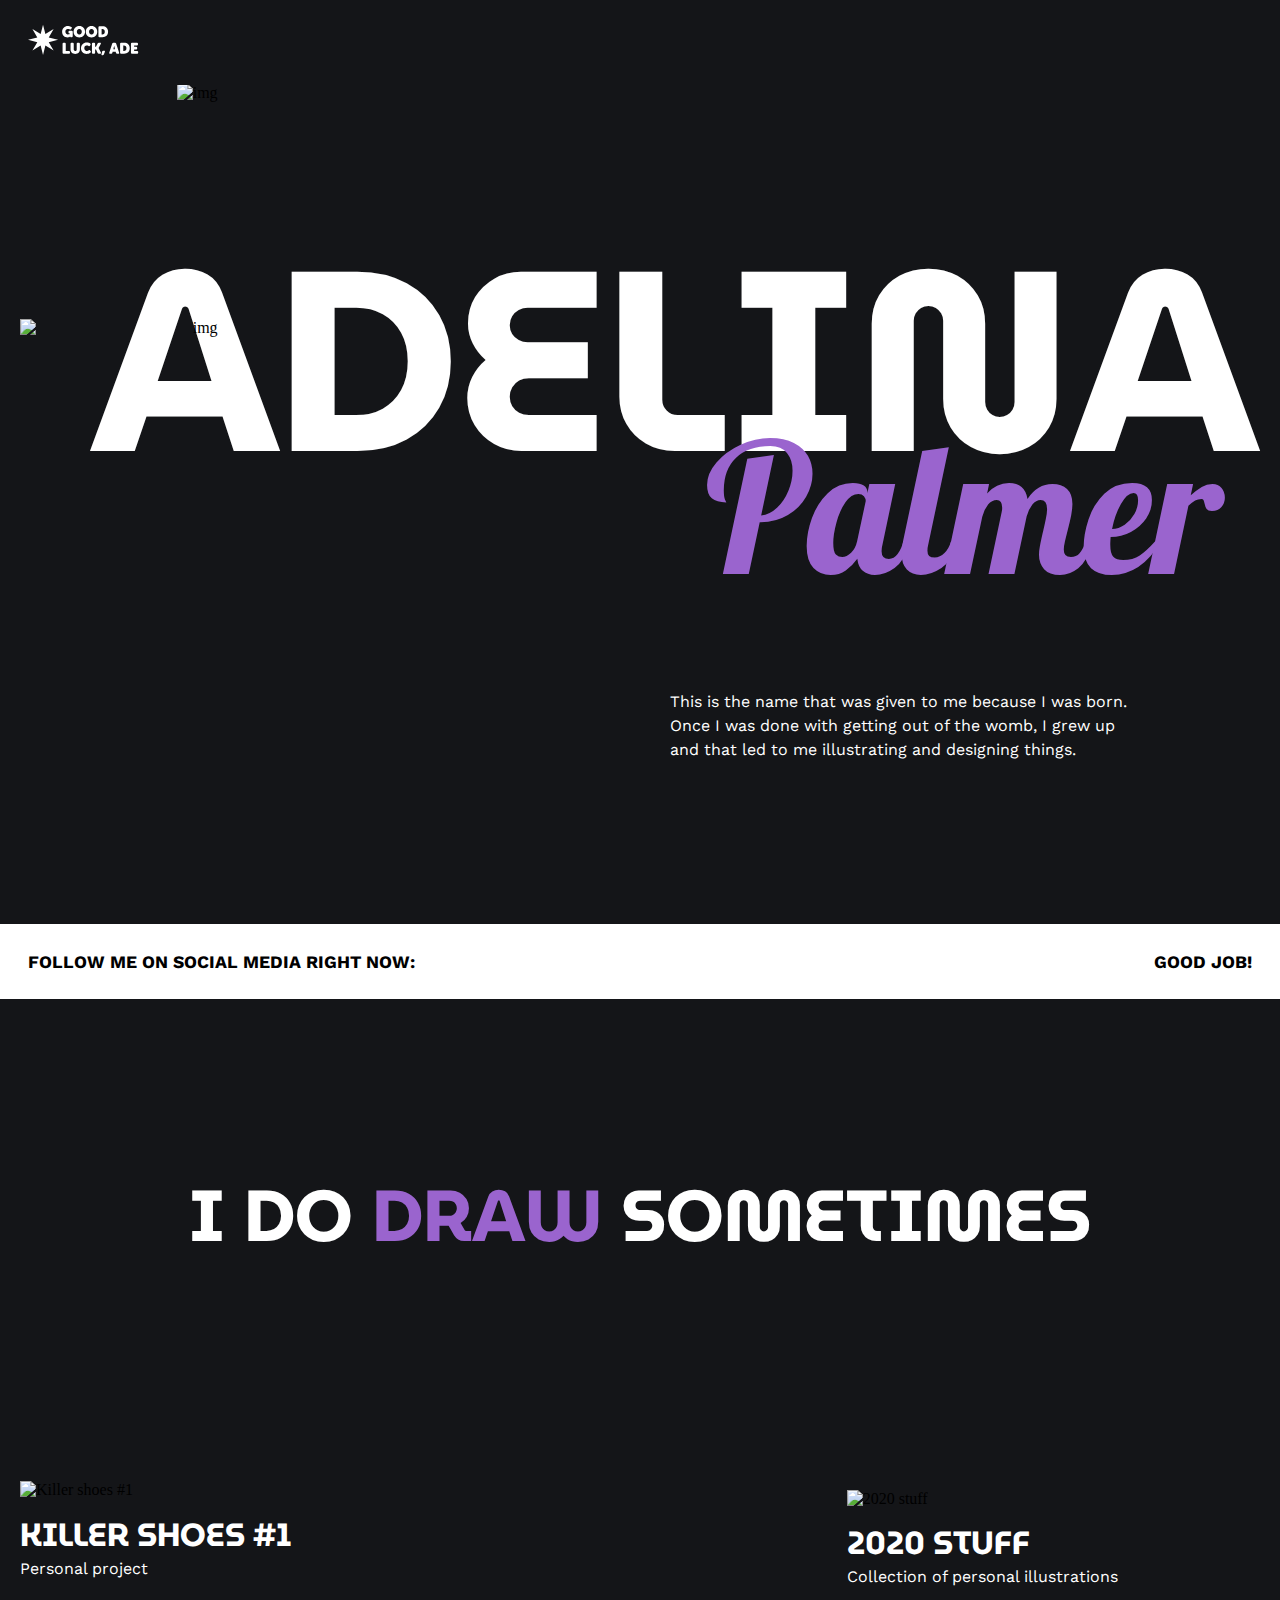
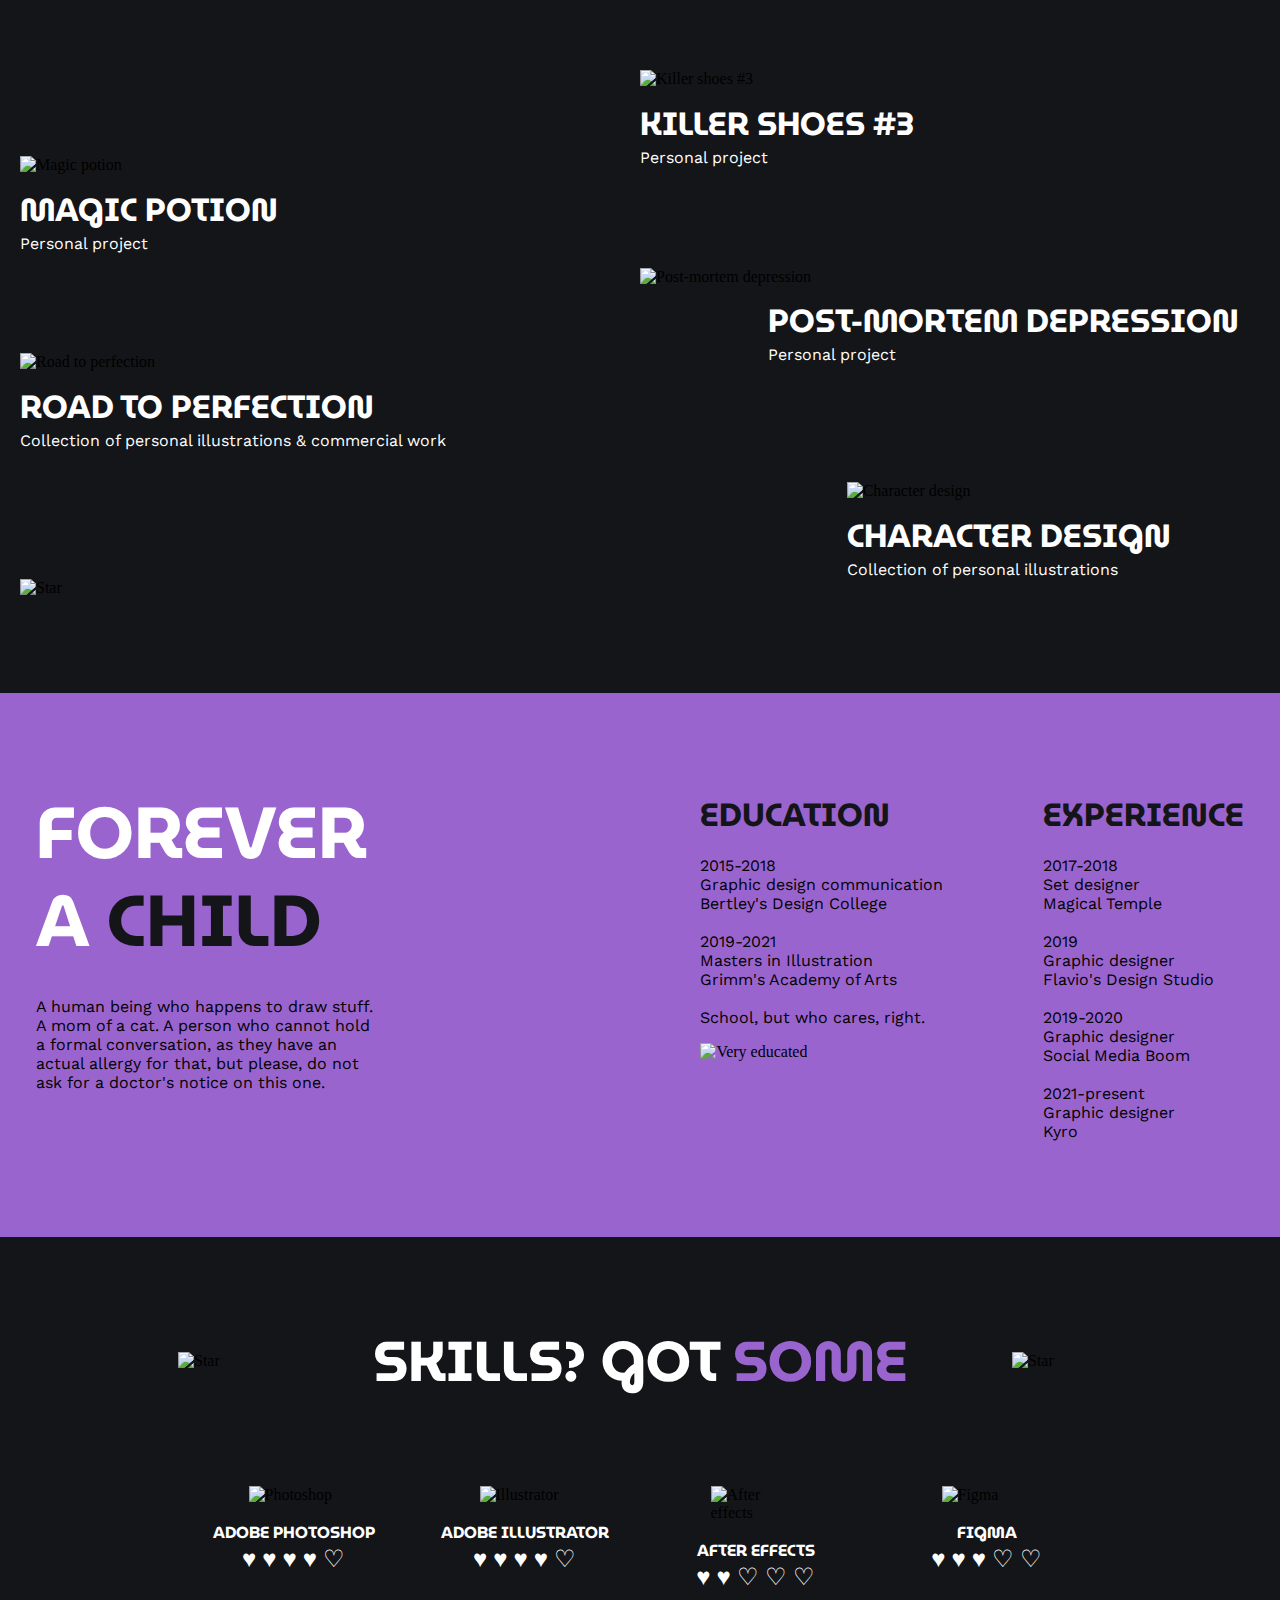
==== commit cffaee7d: "Made the skills section." ====
--- a/Adelina/index.html
+++ b/Adelina/index.html
@@ -167,7 +167,7 @@
                             <br>
                             School, but who cares, right.
                         </p>
-                        <img class="about-education__image" src="https://assets.zyrosite.com/adelinaposca/educated2-Aq2Qzv9rxQclyBZ3.svg" alt="">
+                        <img class="about-education__image" src="https://assets.zyrosite.com/adelinaposca/educated2-Aq2Qzv9rxQclyBZ3.svg" alt="Very educated">
                     </div>
                     <div class="about-experience">
                         <h4 class="about-experience__title">
@@ -206,6 +206,56 @@
                 </div>
             </div>
         </section>
+        <section class="skills">
+            <div class="skills__header">
+                <img class="skills__image skills__image--star" src="https://assets.zyrosite.com/adelinaposca/star-YNqoo45262c07xWO.svg" alt="Star">
+                <h2 class="skills__title">
+                    Skills? Got <span class="highlight">some</span>
+                </h2>
+                <img class="skills__image skills__image--star" src="https://assets.zyrosite.com/adelinaposca/star-YNqoo45262c07xWO.svg" alt="Star">
+            </div>
+            <div class="skills__list">
+                <div class="skills__item">
+                    <img class="skills__image" src="https://assets.zyrosite.com/adelinaposca/ps-white-Awv5XDQR46tNvR3W.svg" alt="Photoshop">
+                    <h6 class="skills__title skills__title--item">
+                        Adobe Photoshop
+                    </h6>
+                    <span class="skills__icons">
+                        ♥︎ ♥︎ ♥︎ ♥︎ ♡
+                    </span>
+                </div>
+
+                <div class="skills__item">
+                    <img class="skills__image" src="https://assets.zyrosite.com/adelinaposca/ai-white-mjEx0qEqDnSlxRD9.svg" alt="Illustrator">
+                    <h6 class="skills__title skills__title--item">
+                        Adobe Illustrator
+                    </h6>
+                    <span class="skills__icons">
+                        ♥︎ ♥︎ ♥︎ ♥︎ ♡
+                    </span>
+                </div>
+
+                <div class="skills__item">
+                    <img class="skills__image" src="https://assets.zyrosite.com/adelinaposca/ae-white-Yyv5qZvX00uRVWy6.svg" alt="After effects">
+                    <h6 class="skills__title skills__title--item">
+                        After effects
+                    </h6>
+                    <span class="skills__icons">
+                        ♥︎ ♥︎ ♡ ♡ ♡
+                    </span>
+                </div>
+
+                <div class="skills__item">
+                    <img class="skills__image" src="https://assets.zyrosite.com/adelinaposca/figma2_white-dWx9GBjgXwUqDez7.svg" alt="Figma">
+                    <h6 class="skills__title skills__title--item">
+                        Figma
+                    </h6>
+                    <span class="skills__icons">
+                        ♥︎ ♥︎ ♥︎ ♡ ♡
+                    </span>
+                </div>
+            </div>
+        </section>
     </main>
 </body>
 </html>--- a/Adelina/styles/main.css
+++ b/Adelina/styles/main.css
@@ -679,4 +679,115 @@
 .about-experience__text {
   font-family: "Work Sans", sans-serif;
 }
+
+.skills {
+  width: 100%;
+  max-width: 924px;
+  margin: 5rem auto;
+}
+
+.skills__header {
+  display: -webkit-box;
+  display: -ms-flexbox;
+  display: flex;
+  -webkit-box-pack: justify;
+      -ms-flex-pack: justify;
+          justify-content: space-between;
+  -webkit-box-align: center;
+      -ms-flex-align: center;
+          align-items: center;
+}
+
+.skills__title {
+  color: #fff;
+  font-size: 2rem;
+  font-family: "MuseoModerno", display;
+  text-transform: uppercase;
+  text-align: center;
+}
+
+@media (min-width: 768px) {
+  .skills__title {
+    font-size: 3.5rem;
+  }
+}
+
+.skills__title--item {
+  font-size: 0.875rem;
+  margin: 1rem 0 0;
+}
+
+@media (min-width: 768px) {
+  .skills__title--item {
+    font-size: 1rem;
+  }
+}
+
+.skills__list {
+  display: -webkit-box;
+  display: -ms-flexbox;
+  display: flex;
+  -ms-flex-pack: distribute;
+      justify-content: space-around;
+  -ms-flex-wrap: nowrap;
+      flex-wrap: nowrap;
+  margin: 3rem 0 0;
+  -webkit-box-orient: vertical;
+  -webkit-box-direction: normal;
+      -ms-flex-direction: column;
+          flex-direction: column;
+  gap: 2rem;
+}
+
+@media (min-width: 768px) {
+  .skills__list {
+    -webkit-box-orient: horizontal;
+    -webkit-box-direction: normal;
+        -ms-flex-direction: row;
+            flex-direction: row;
+    gap: 0;
+    margin: 5rem 0 0;
+  }
+}
+
+.skills__item {
+  display: -webkit-box;
+  display: -ms-flexbox;
+  display: flex;
+  -webkit-box-flex: 0;
+      -ms-flex: 0 0 calc(100% / 4);
+          flex: 0 0 calc(100% / 4);
+  -webkit-box-align: center;
+      -ms-flex-align: center;
+          align-items: center;
+  -webkit-box-orient: vertical;
+  -webkit-box-direction: normal;
+      -ms-flex-direction: column;
+          flex-direction: column;
+}
+
+.skills__image {
+  width: 70px;
+}
+
+@media (min-width: 768px) {
+  .skills__image {
+    width: 90px;
+  }
+}
+
+.skills__image--star {
+  width: 50px;
+}
+
+@media (min-width: 768px) {
+  .skills__image--star {
+    width: 90px;
+  }
+}
+
+.skills__icons {
+  color: #fff;
+  font-size: 1.5rem;
+}
 /*# sourceMappingURL=main.css.map */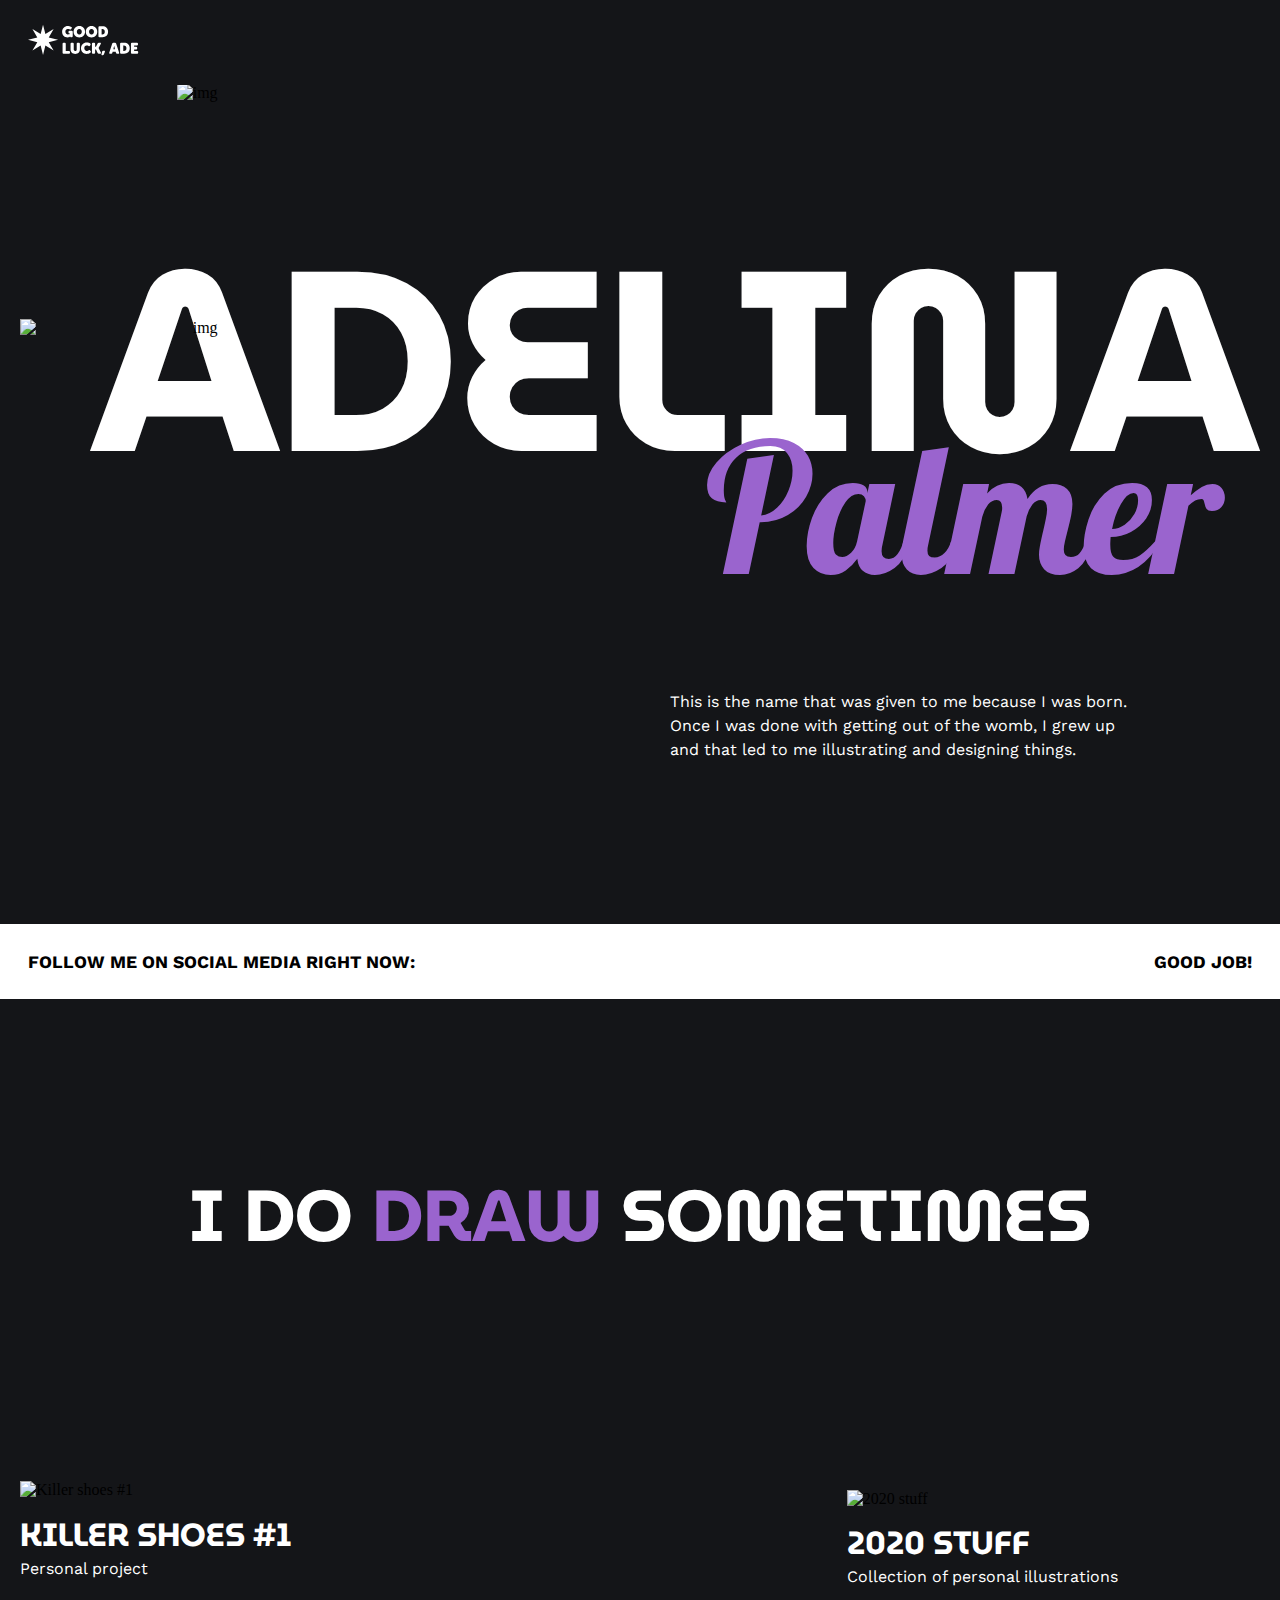
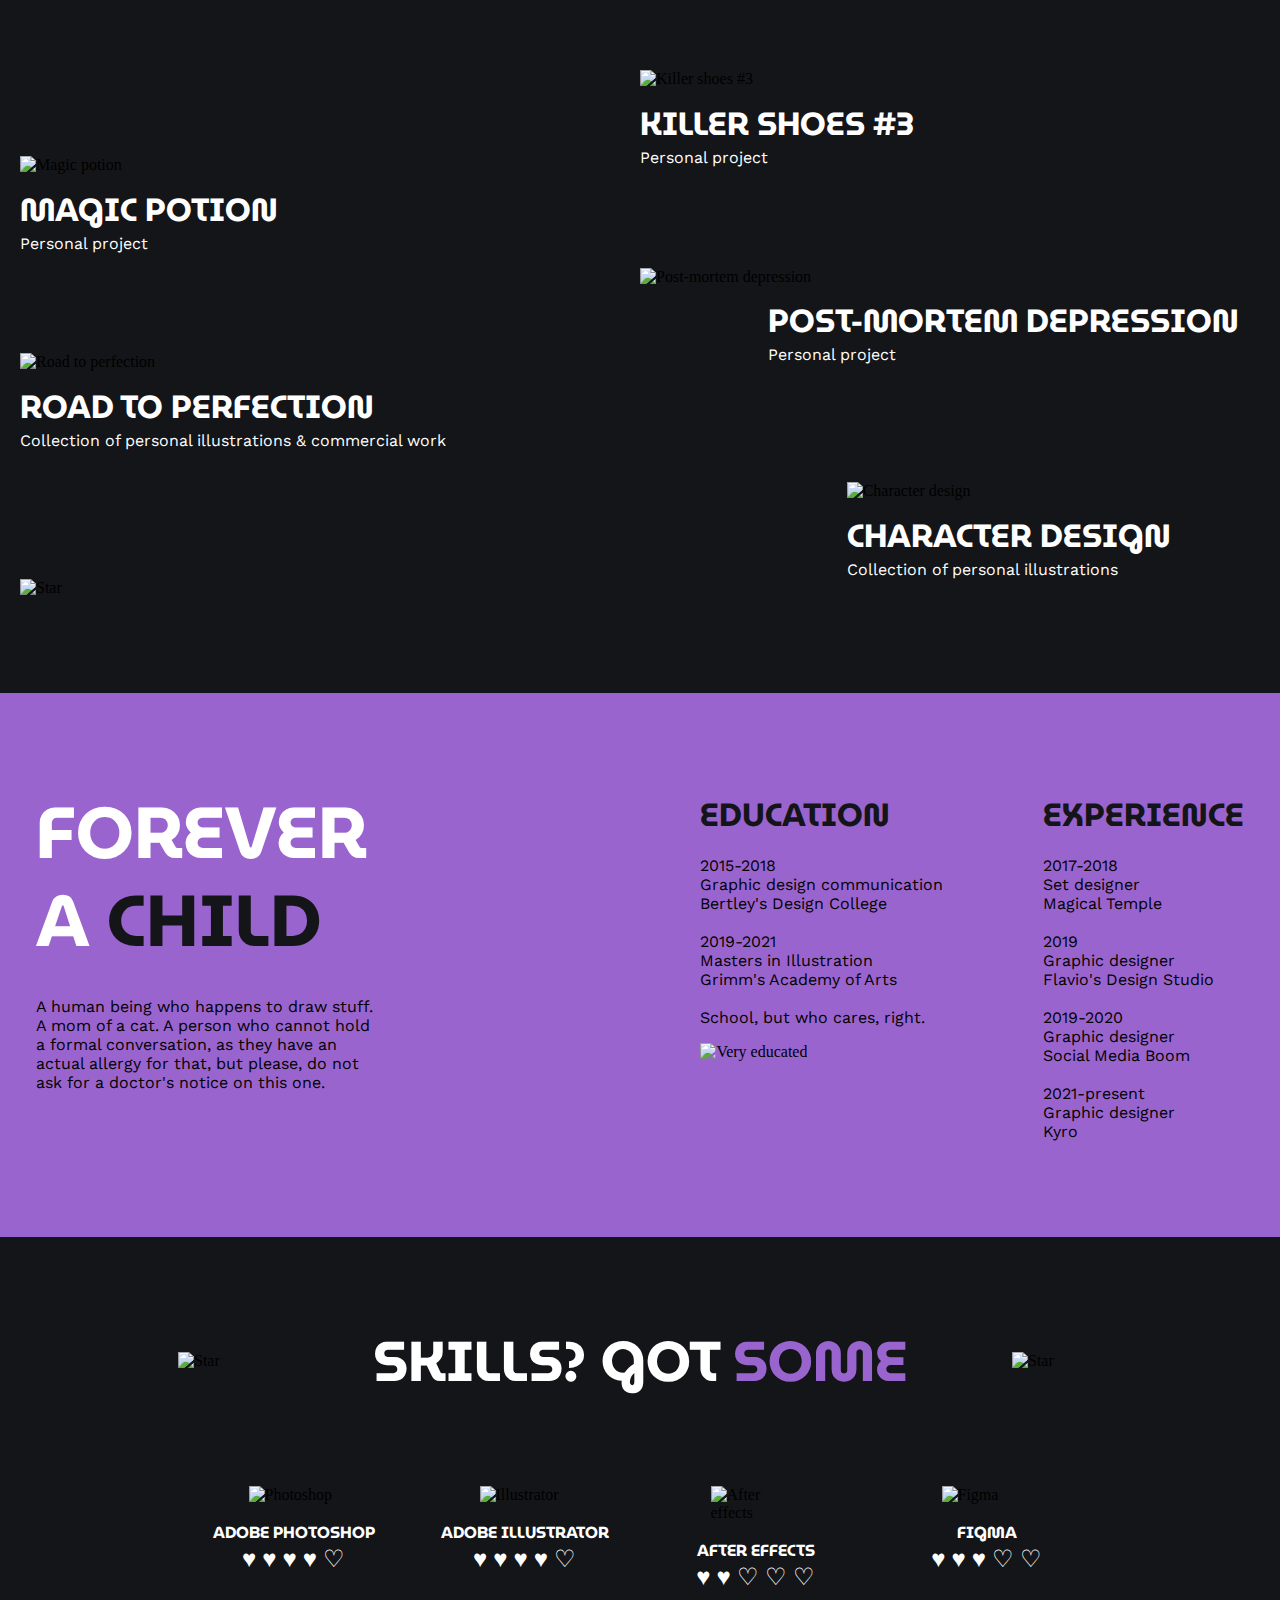
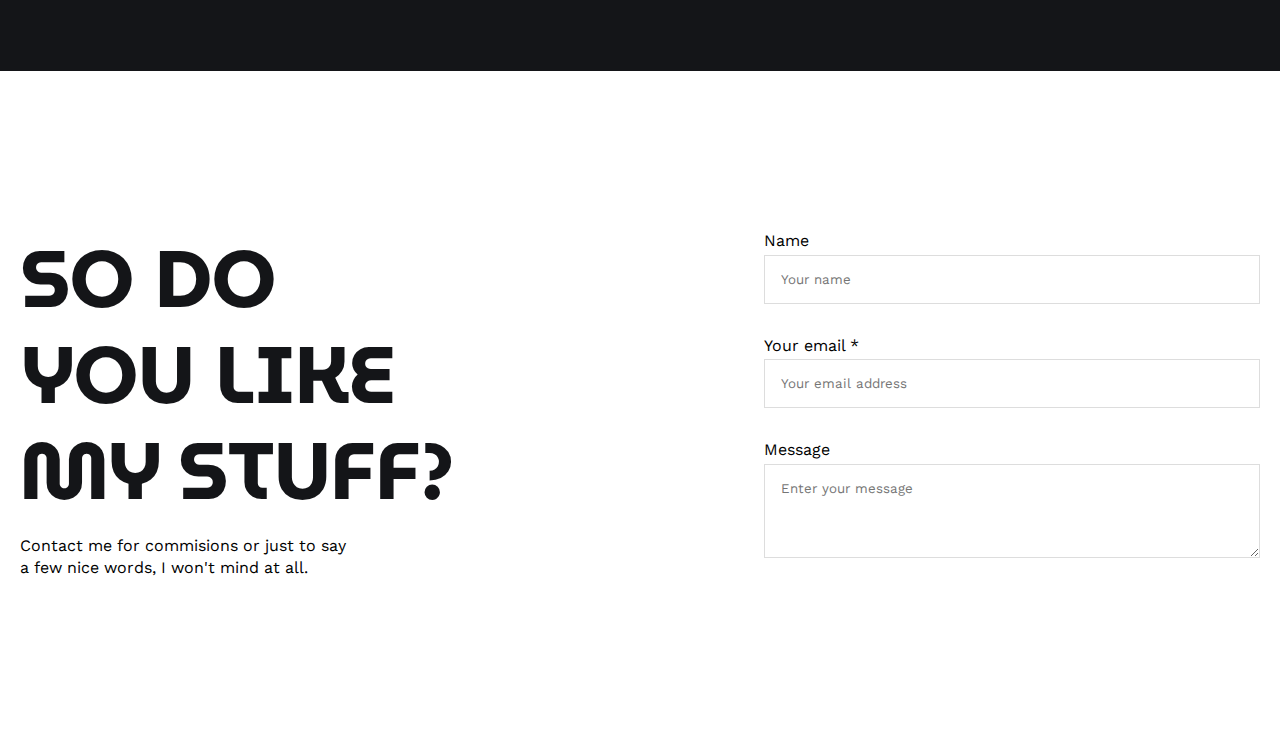
==== commit ede524ac: "Started on the contact form." ====
--- a/Adelina/index.html
+++ b/Adelina/index.html
@@ -256,6 +256,36 @@
                 </div>
             </div>
         </section>
+        <section class="contact">
+            <div class="contact__container">
+                <div class="contact__inner-container">
+                    <h3 class="contact__title">
+                        So do <br>
+                        you like <br>
+                        my stuff?
+                    </h3>
+                    <span class="contact__text">
+                        Contact me for commisions or just to say a few nice words, I won't mind at all.
+                    </span>
+                </div>
+                <form class="contact__form" action="#">
+                    <div class="contact__input-container">
+                        <label class="contact__label" for="name">Name</label>
+                        <input class="contact__input" id="name" type="text" placeholder="Your name">
+                    </div>
+
+                    <div class="contact__input-container">
+                        <label class="contact__label" for="email">Your email *</label>
+                        <input class="contact__input" id="email" type="email" placeholder="Your email address">
+                    </div>
+
+                    <div class="contact__input-container">
+                        <label class="contact__label" for="name">Message</label>
+                        <textarea class="contact__input" id="name" rows="4" cols="50"  placeholder="Enter your message"></textarea>
+                    </div>
+                </form>
+            </div>
+        </section>
     </main>
 </body>
 </html>--- a/Adelina/styles/main.css
+++ b/Adelina/styles/main.css
@@ -24,7 +24,7 @@
 }
 
 body {
-  background-color: #141518;
+  background: #141518;
 }
 
 .highlight {
@@ -39,7 +39,7 @@
   width: 100%;
   position: fixed;
   top: 0;
-  background-color: #141518;
+  background: #141518;
   z-index: 10;
 }
 
@@ -228,7 +228,7 @@
 }
 
 .social {
-  background-color: #fff;
+  background: #fff;
   margin: 10rem 0 5rem 0;
 }
 
@@ -565,7 +565,7 @@
 
 .about {
   width: 100%;
-  background-color: #9a64ce;
+  background: #9a64ce;
   margin: 2rem 0;
   padding: 6rem 0;
 }
@@ -790,4 +790,93 @@
   color: #fff;
   font-size: 1.5rem;
 }
+
+.contact {
+  background: #fff;
+}
+
+.contact__inner-container {
+  -webkit-box-flex: 0;
+      -ms-flex: 0 0 40%;
+          flex: 0 0 40%;
+}
+
+.contact__container {
+  display: -webkit-box;
+  display: -ms-flexbox;
+  display: flex;
+  width: 100%;
+  max-width: 1240px;
+  margin: 0 auto;
+  padding: 10rem 0;
+  -webkit-box-pack: justify;
+      -ms-flex-pack: justify;
+          justify-content: space-between;
+}
+
+.contact__title {
+  display: inline-block;
+  color: #141518;
+  font-size: 5rem;
+  font-family: "MuseoModerno", display;
+  text-transform: uppercase;
+  line-height: 1.2;
+  position: relative;
+}
+
+.contact__title:after {
+  content: "";
+  display: block;
+  position: absolute;
+  background-image: url("https://assets.zyrosite.com/adelinaposca/plssayyoudo-AR0BBRzoBNIe0qw6.svg");
+  background-repeat: no-repeat;
+  width: 180px;
+  height: 105px;
+  top: 5%;
+  right: -3%;
+  background-size: 180px;
+}
+
+.contact__text {
+  display: block;
+  width: 68%;
+  font-family: "Work Sans", sans-serif;
+  margin: 1rem 0 0;
+  line-height: 1.4;
+}
+
+.contact__form {
+  display: -webkit-box;
+  display: -ms-flexbox;
+  display: flex;
+  -webkit-box-flex: 0;
+      -ms-flex: 0 0 40%;
+          flex: 0 0 40%;
+  -webkit-box-orient: vertical;
+  -webkit-box-direction: normal;
+      -ms-flex-direction: column;
+          flex-direction: column;
+  gap: 2rem;
+}
+
+.contact__input-container {
+  display: -webkit-box;
+  display: -ms-flexbox;
+  display: flex;
+  -webkit-box-orient: vertical;
+  -webkit-box-direction: normal;
+      -ms-flex-direction: column;
+          flex-direction: column;
+}
+
+.contact__label {
+  font-family: "Work Sans", sans-serif;
+}
+
+.contact__input {
+  font-family: "Work Sans", sans-serif;
+  margin: .3rem 0 0;
+  padding: 1rem;
+  border: .0875rem solid #ddd;
+}
 /*# sourceMappingURL=main.css.map */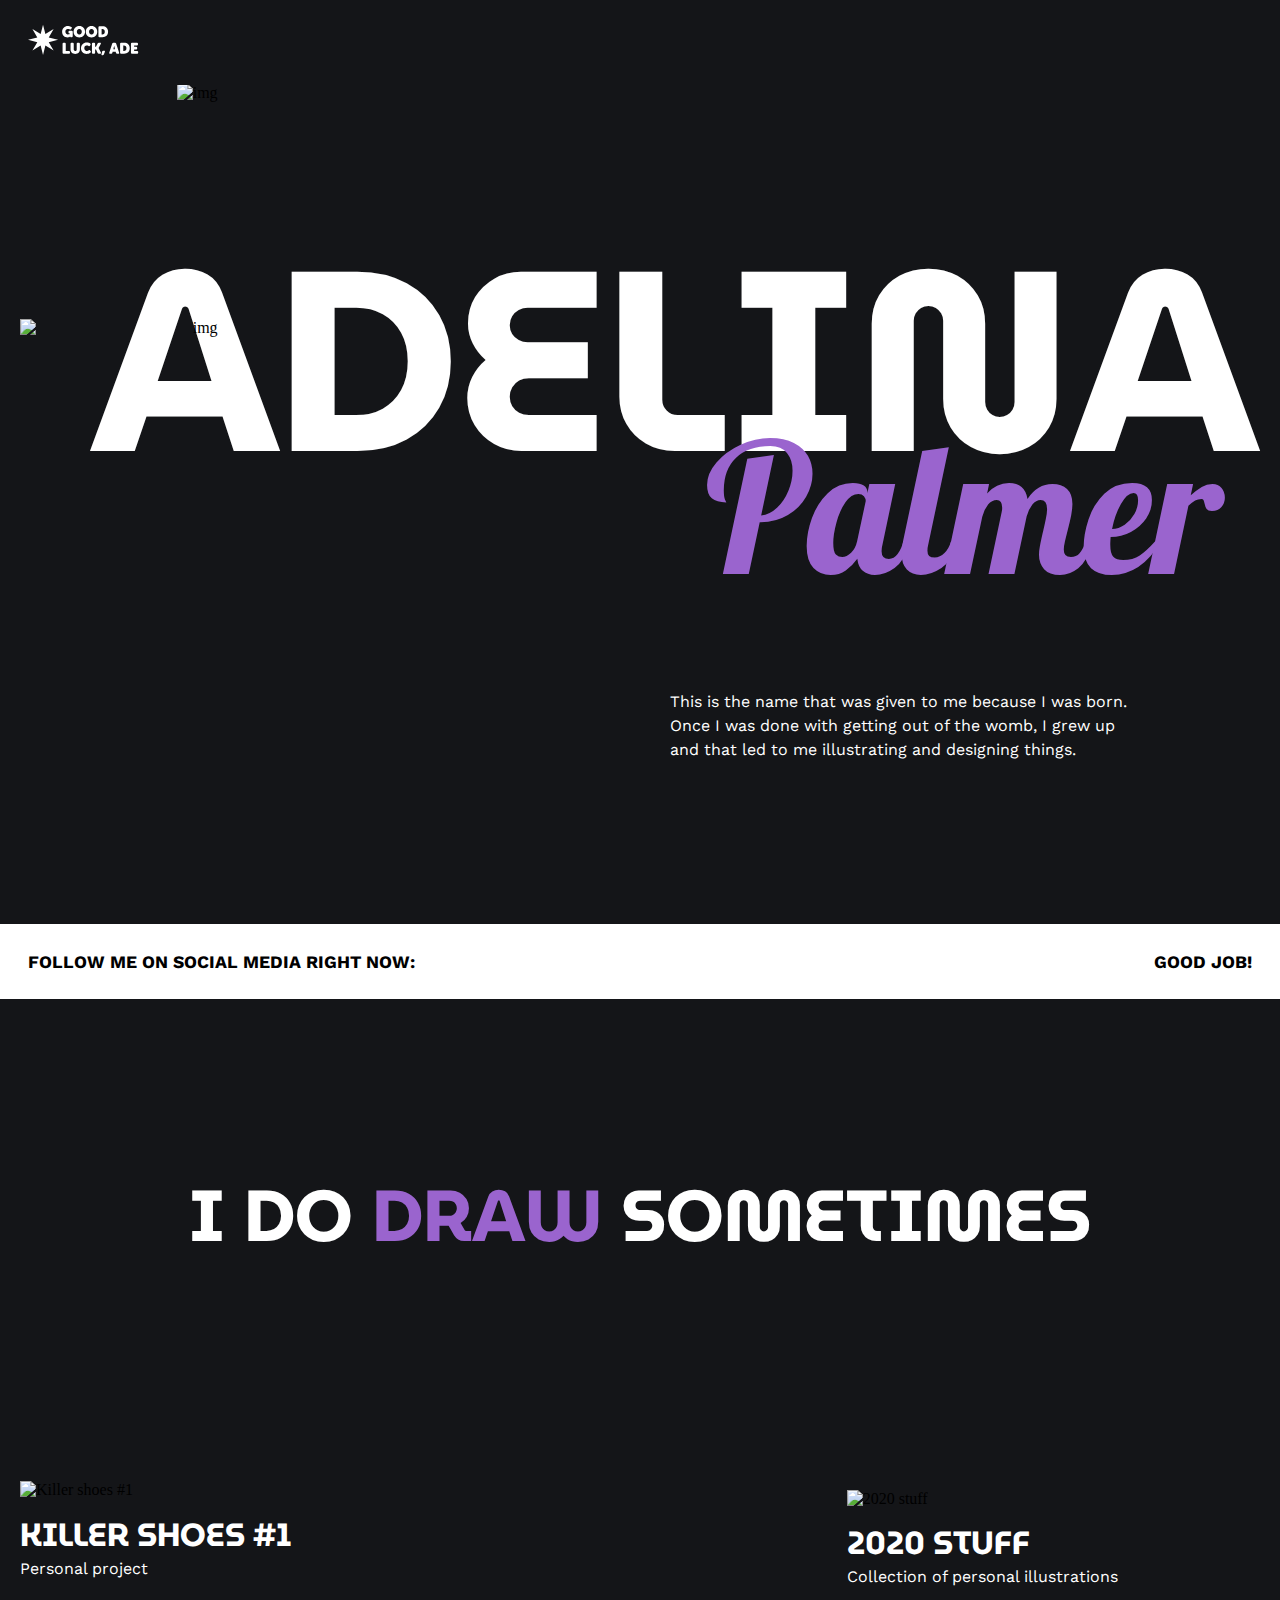
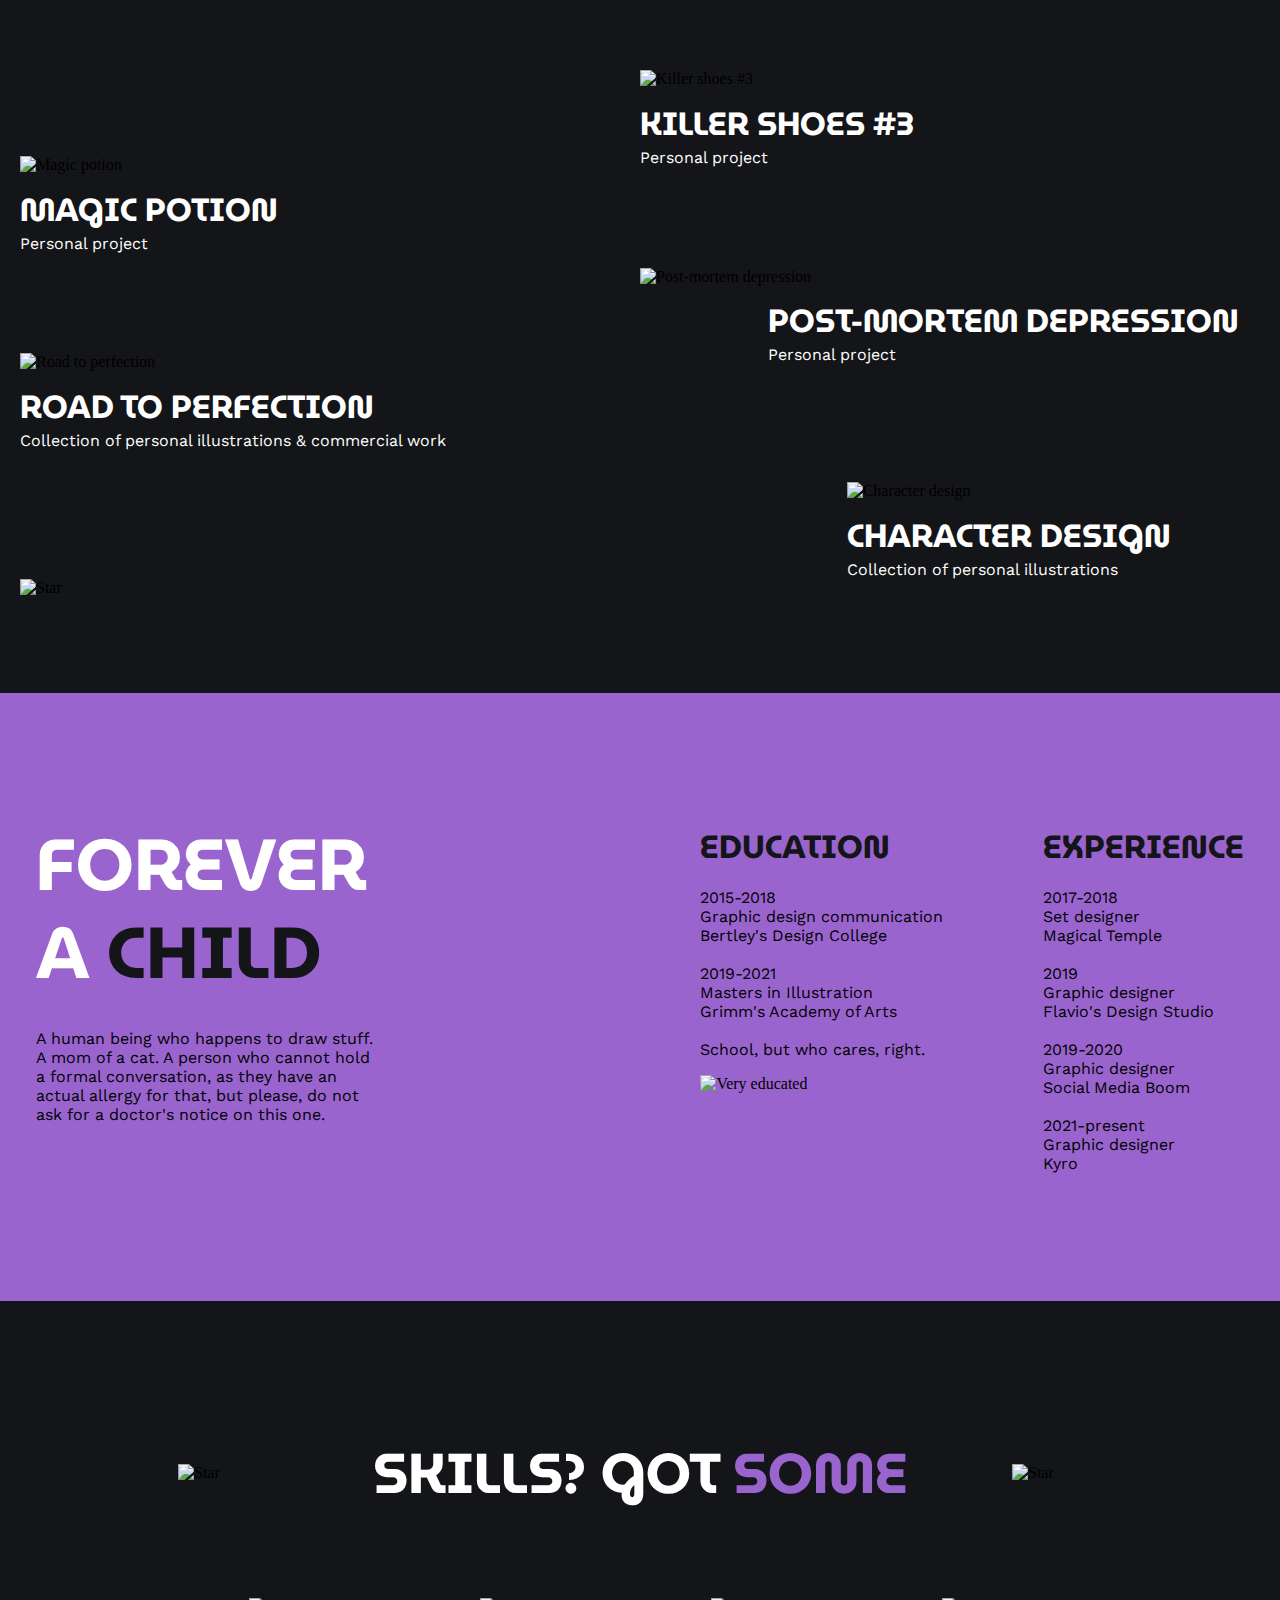
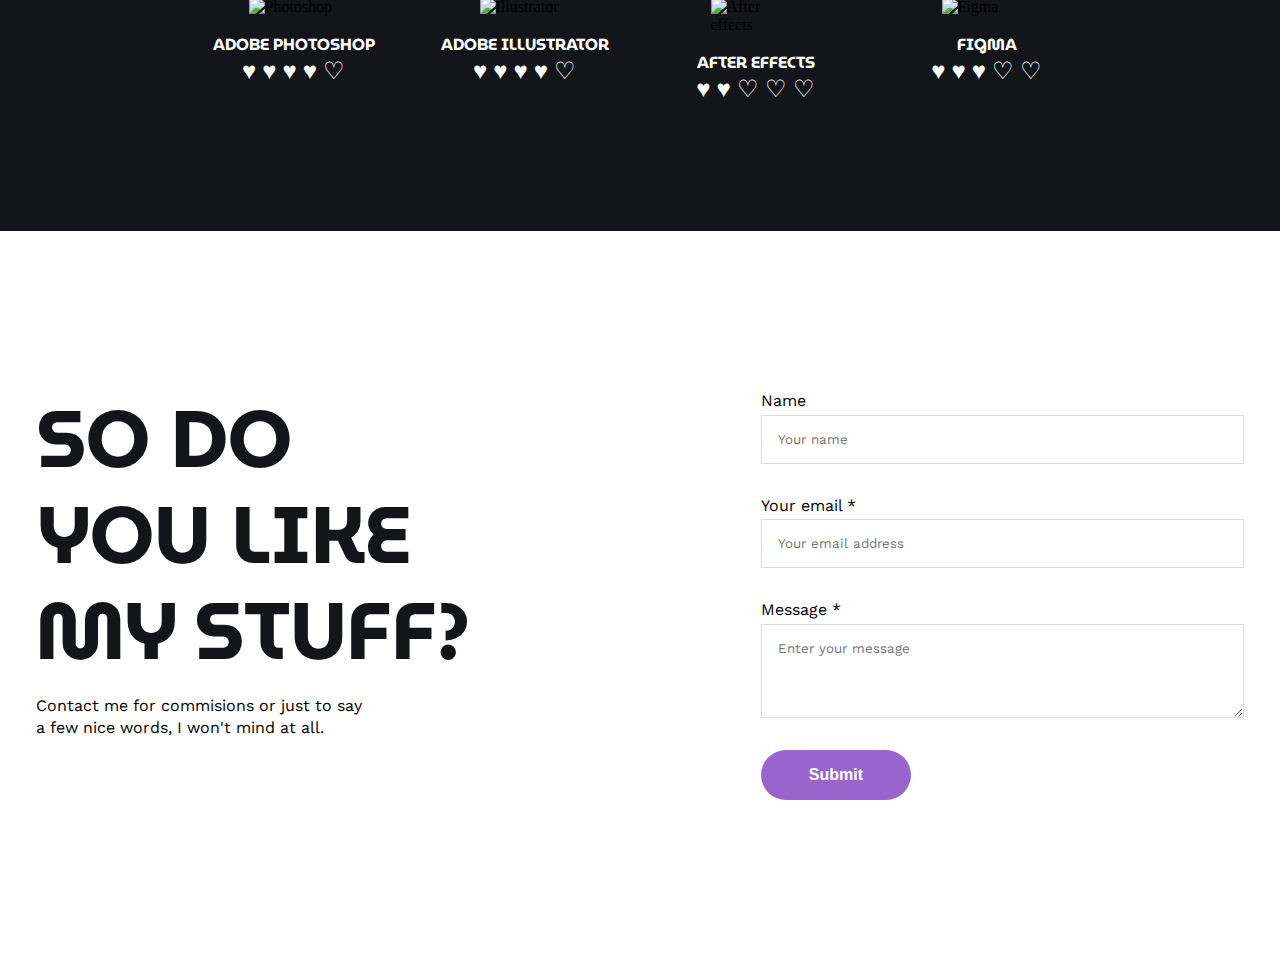
==== commit d3eccb57: "Finished the contact form and made some general fixes." ====
--- a/Adelina/index.html
+++ b/Adelina/index.html
@@ -280,9 +280,13 @@
                     </div>
 
                     <div class="contact__input-container">
-                        <label class="contact__label" for="name">Message</label>
+                        <label class="contact__label" for="name">Message *</label>
                         <textarea class="contact__input" id="name" rows="4" cols="50"  placeholder="Enter your message"></textarea>
                     </div>
+
+                    <button type="submit" class="contact__button">
+                        Submit
+                    </button>
                 </form>
             </div>
         </section>
--- a/Adelina/styles/main.css
+++ b/Adelina/styles/main.css
@@ -360,10 +360,11 @@
           transform: translate(-50%, 0);
 }
 
-@media (min-width: 768px) {
+@media (min-width: 1240px) {
   .gallery__title:after {
-    bottom: -19%;
-    right: 7%;
+    top: 34%;
+    right: 3%;
+    left: auto;
     margin: initial;
   }
 }
@@ -566,8 +567,7 @@
 .about {
   width: 100%;
   background: #9a64ce;
-  margin: 2rem 0;
-  padding: 6rem 0;
+  padding: 8rem 0;
 }
 
 .about-container {
@@ -683,7 +683,7 @@
 .skills {
   width: 100%;
   max-width: 924px;
-  margin: 5rem auto;
+  margin: 8rem auto;
 }
 
 .skills__header {
@@ -808,10 +808,25 @@
   width: 100%;
   max-width: 1240px;
   margin: 0 auto;
-  padding: 10rem 0;
+  padding: 10rem 1rem;
   -webkit-box-pack: justify;
       -ms-flex-pack: justify;
           justify-content: space-between;
+  -webkit-box-orient: vertical;
+  -webkit-box-direction: normal;
+      -ms-flex-direction: column;
+          flex-direction: column;
+  gap: 5rem;
+}
+
+@media (min-width: 1240px) {
+  .contact__container {
+    -webkit-box-orient: horizontal;
+    -webkit-box-direction: normal;
+        -ms-flex-direction: row;
+            flex-direction: row;
+    gap: 0;
+  }
 }
 
 .contact__title {
@@ -879,4 +894,25 @@
   padding: 1rem;
   border: .0875rem solid #ddd;
 }
+
+.contact__button {
+  display: inline-block;
+  outline: none;
+  border: none;
+  color: #fff;
+  background: #9a64ce;
+  -ms-flex-item-align: start;
+      align-self: flex-start;
+  padding: 1rem 3rem;
+  border-radius: 3rem;
+  font-weight: bold;
+  font-size: 1rem;
+  cursor: pointer;
+  -webkit-transition: .5s;
+  transition: .5s;
+}
+
+.contact__button:hover {
+  background: #813dc2;
+}
 /*# sourceMappingURL=main.css.map */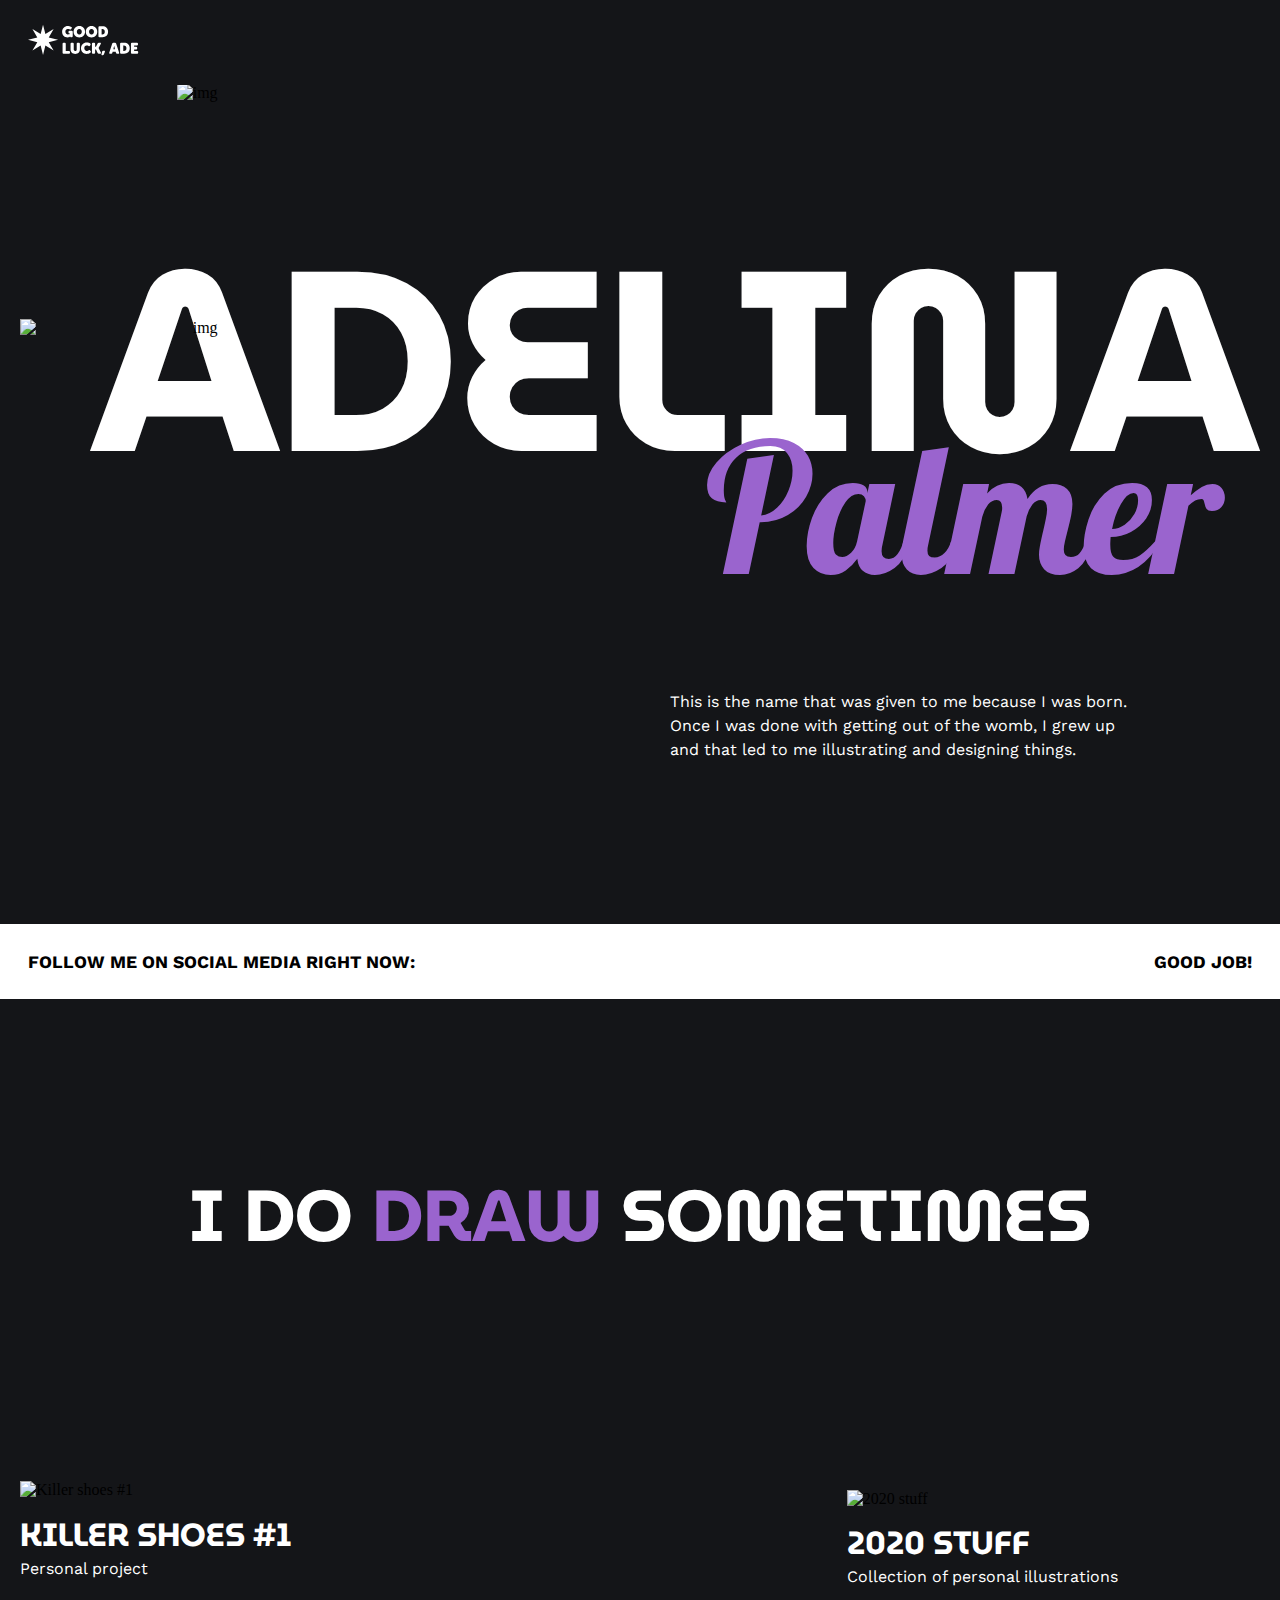
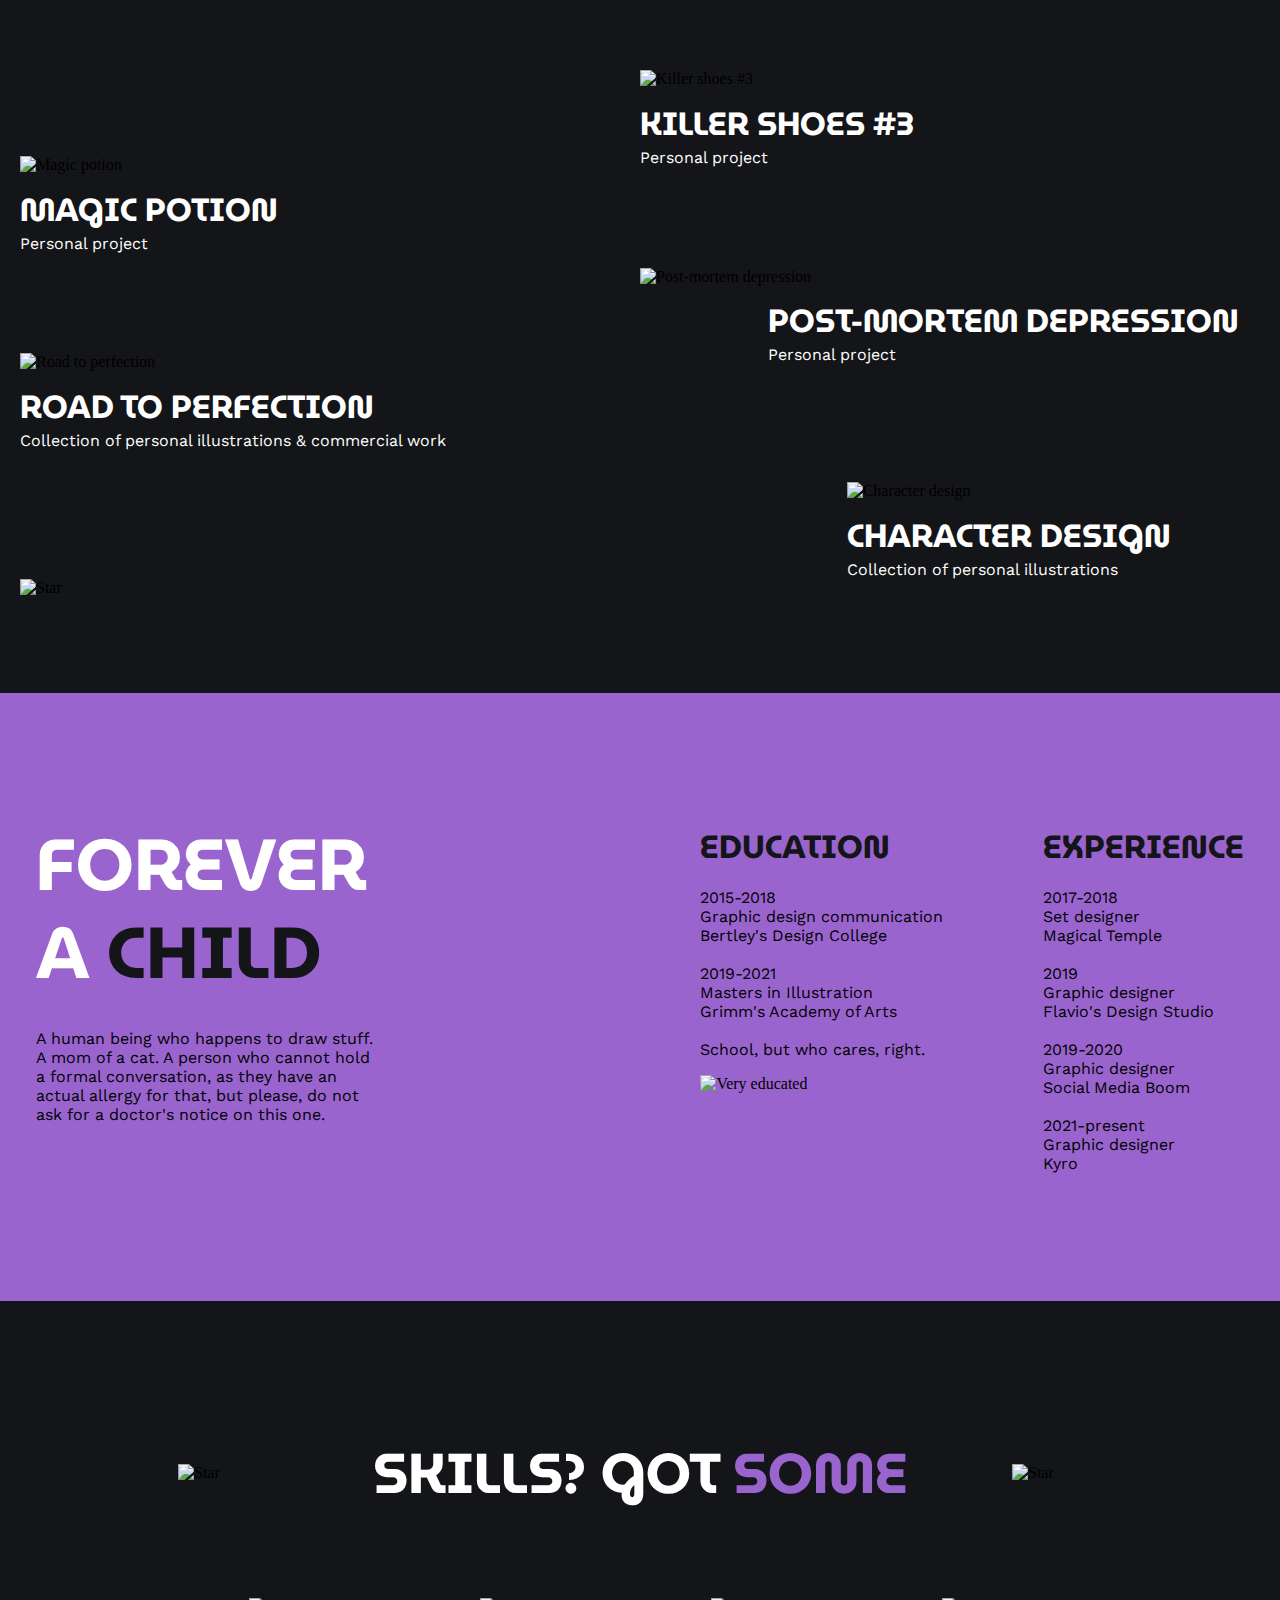
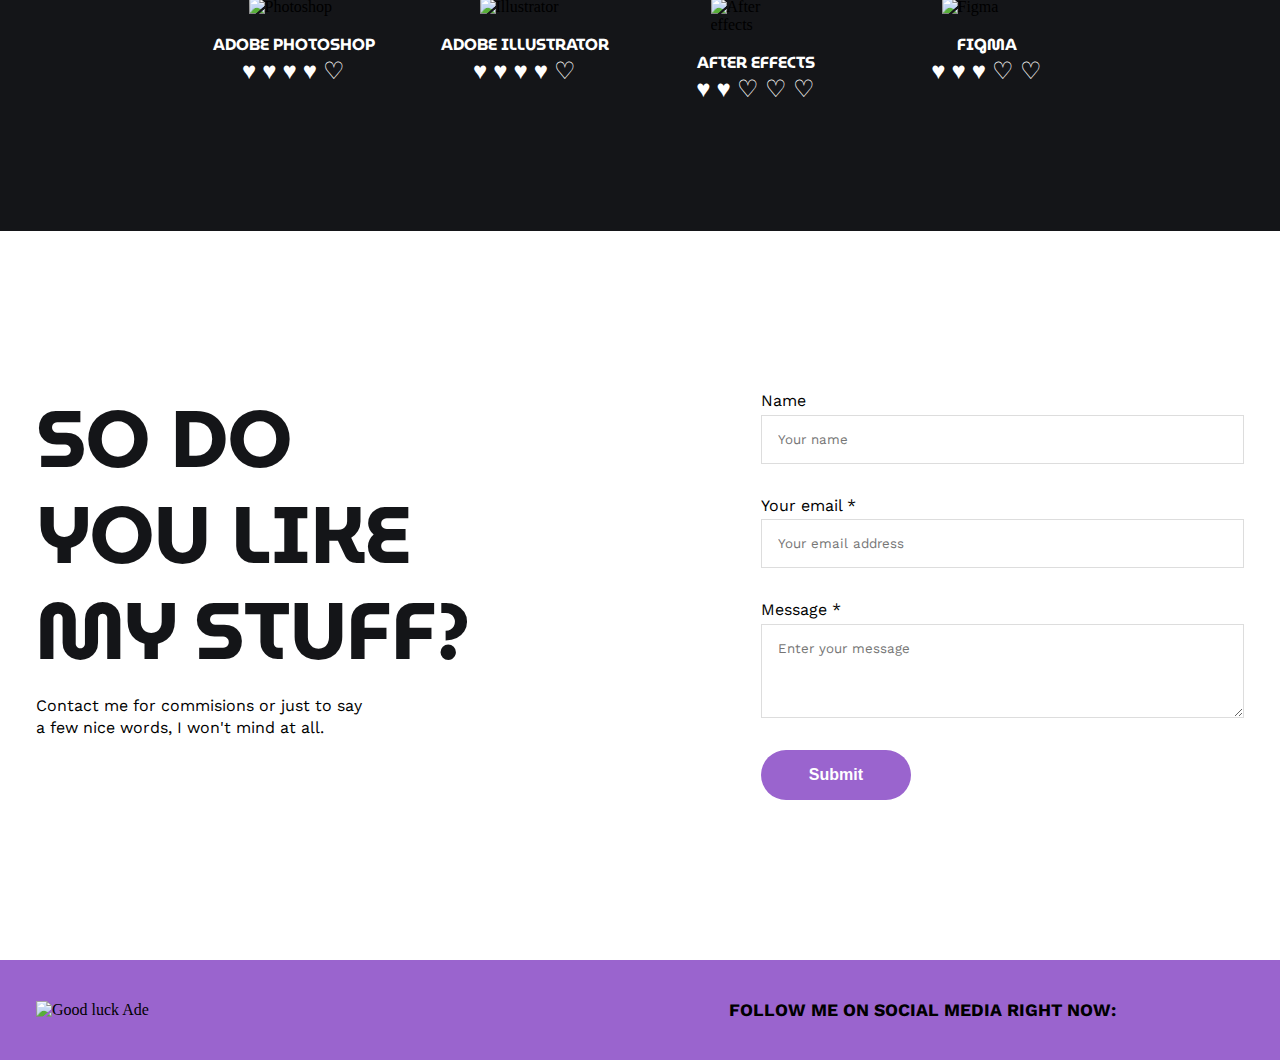
==== commit 91666912: "Finished the footer and the site as a whole." ====
--- a/Adelina/index.html
+++ b/Adelina/index.html
@@ -290,6 +290,27 @@
                 </form>
             </div>
         </section>
+        <footer class="footer">
+            <div class="footer__container">
+                <img class="footer__image" src="https://assets.zyrosite.com/adelinaposca/logo2-mxB51lw5e4fN0Qzp.svg" alt="Good luck Ade">
+                <div class="footer__socials">
+                    <span class="footer__text">
+                        Follow me on social media right now:
+                    </span>
+                    <div class="footer__icons">
+                        <a class="footer__link" href="https://www.twitter.com" target="_blank">
+                            <i class="footer__icon fa-brands fa-twitter"></i>
+                        </a>
+                        <a class="footer__link" href="https://www.facebook.com" target="_blank">
+                            <i class="footer__icon fa-brands fa-facebook"></i>
+                        </a>
+                        <a class="footer__link" href="https://www.instagram.com" target="_blank">
+                            <i class="footer__icon fa-brands fa-instagram"></i>
+                        </a>
+                    </div>
+                </div>
+            </div>
+        </footer>
     </main>
 </body>
 </html>--- a/Adelina/styles/main.css
+++ b/Adelina/styles/main.css
@@ -14,6 +14,20 @@
   .gallery__image-container:first-of-type:after, .gallery__image-container:nth-of-type(3):after, .gallery__image-container:nth-of-type(4):after, .gallery__image-container:nth-of-type(5):after, .gallery__image-container:nth-of-type(6):before {
     display: block;
   }
+}
+
+::-webkit-scrollbar {
+  width: 1.5rem;
+}
+
+::-webkit-scrollbar-thumb {
+  background: #9a64ce;
+  border-radius: 3rem;
+  border: 0.5rem solid #141518;
+}
+
+::-webkit-scrollbar-thumb:hover {
+  background: #813dc2;
 }
 
 * {
@@ -915,4 +929,86 @@
 .contact__button:hover {
   background: #813dc2;
 }
+
+.footer {
+  width: 100%;
+  background-color: #9a64ce;
+}
+
+.footer__container {
+  display: -webkit-box;
+  display: -ms-flexbox;
+  display: flex;
+  width: 100%;
+  max-width: 1240px;
+  margin: 0 auto;
+  padding: 2.5rem 1rem;
+  -webkit-box-pack: justify;
+      -ms-flex-pack: justify;
+          justify-content: space-between;
+  -webkit-box-align: center;
+      -ms-flex-align: center;
+          align-items: center;
+  -webkit-box-orient: vertical;
+  -webkit-box-direction: normal;
+      -ms-flex-direction: column;
+          flex-direction: column;
+  gap: 2rem;
+}
+
+@media (min-width: 768px) {
+  .footer__container {
+    -webkit-box-orient: horizontal;
+    -webkit-box-direction: normal;
+        -ms-flex-direction: row;
+            flex-direction: row;
+    gap: 0;
+  }
+}
+
+.footer__image {
+  width: 130px;
+}
+
+.footer__socials {
+  display: -webkit-box;
+  display: -ms-flexbox;
+  display: flex;
+  gap: 2rem;
+  -webkit-box-orient: vertical;
+  -webkit-box-direction: normal;
+      -ms-flex-direction: column;
+          flex-direction: column;
+}
+
+@media (min-width: 768px) {
+  .footer__socials {
+    -webkit-box-orient: horizontal;
+    -webkit-box-direction: normal;
+        -ms-flex-direction: row;
+            flex-direction: row;
+    gap: 4rem;
+  }
+}
+
+.footer__text {
+  text-transform: uppercase;
+  font-family: "Work Sans", sans-serif;
+  font-size: 1.1rem;
+  font-weight: bold;
+}
+
+.footer__icons {
+  display: -webkit-box;
+  display: -ms-flexbox;
+  display: flex;
+  gap: 2rem;
+  -webkit-box-pack: center;
+      -ms-flex-pack: center;
+          justify-content: center;
+}
+
+.footer__icon {
+  color: #141518;
+}
 /*# sourceMappingURL=main.css.map */